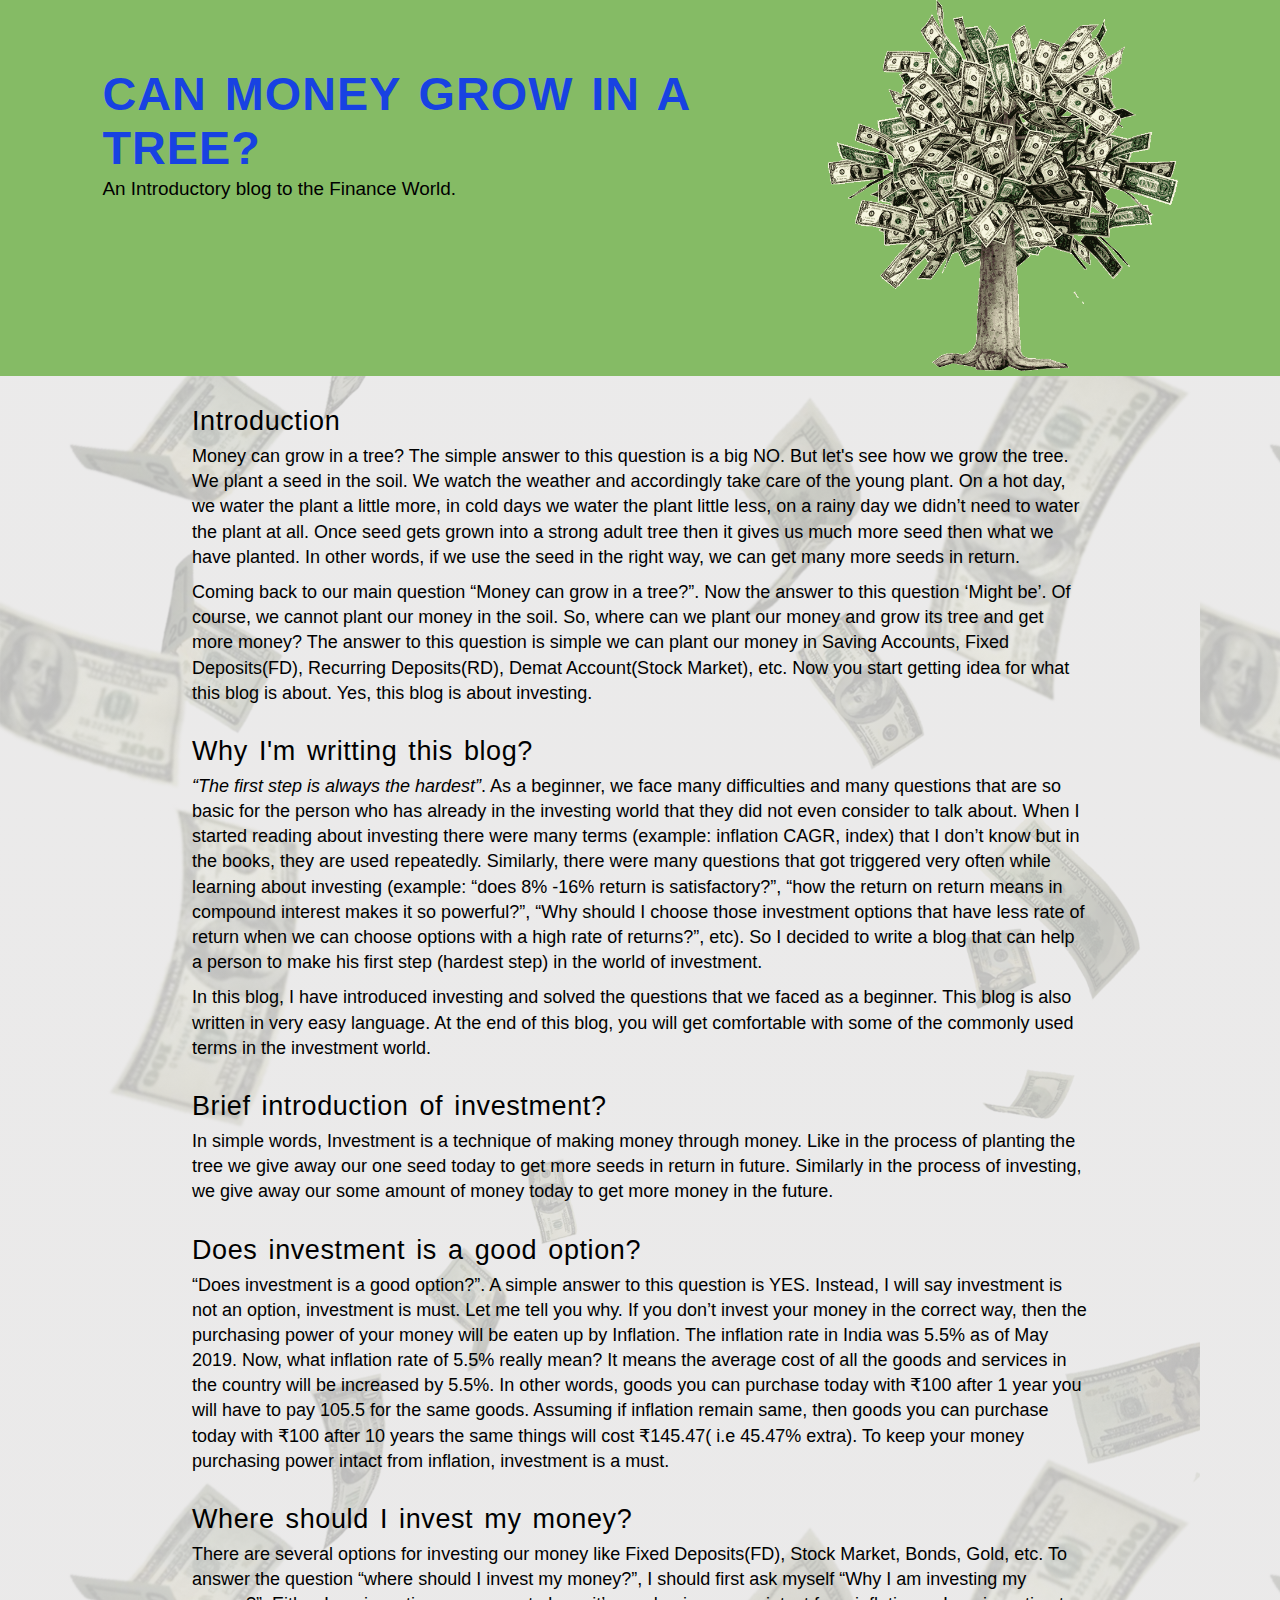
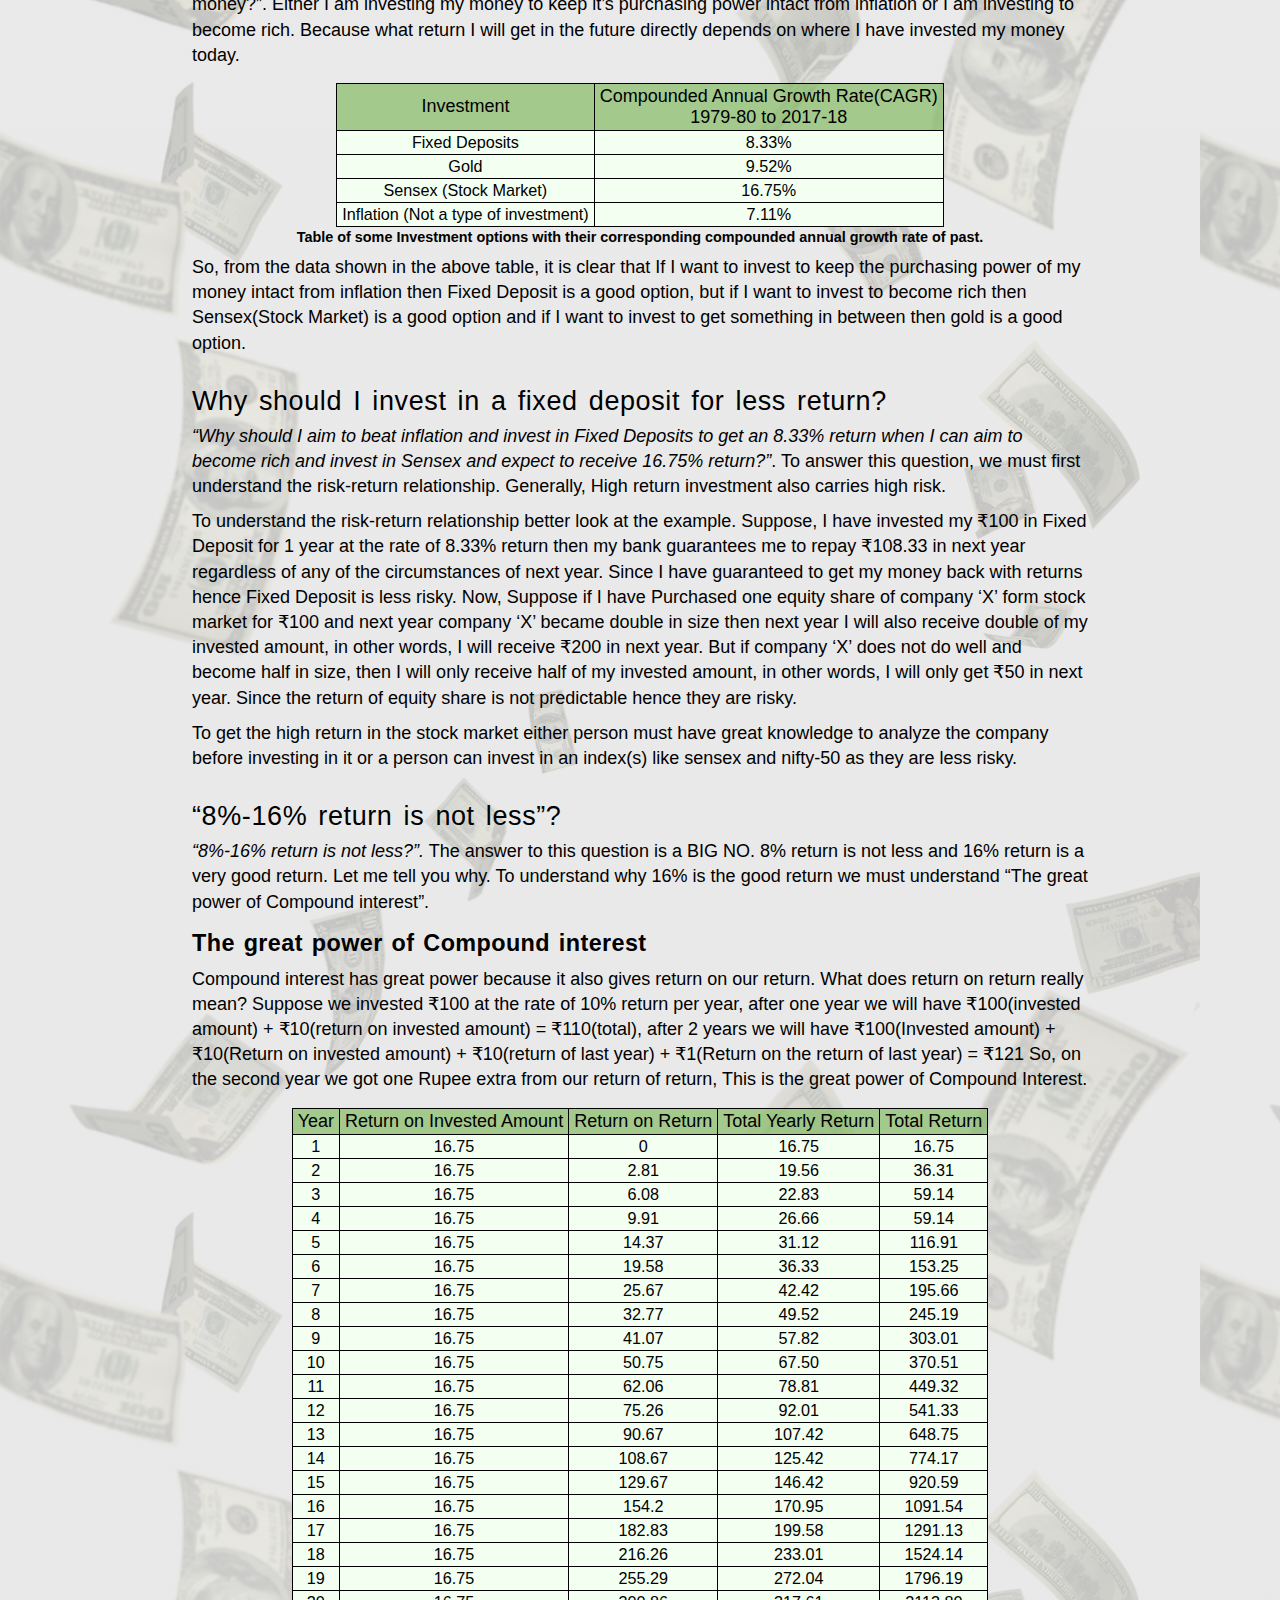
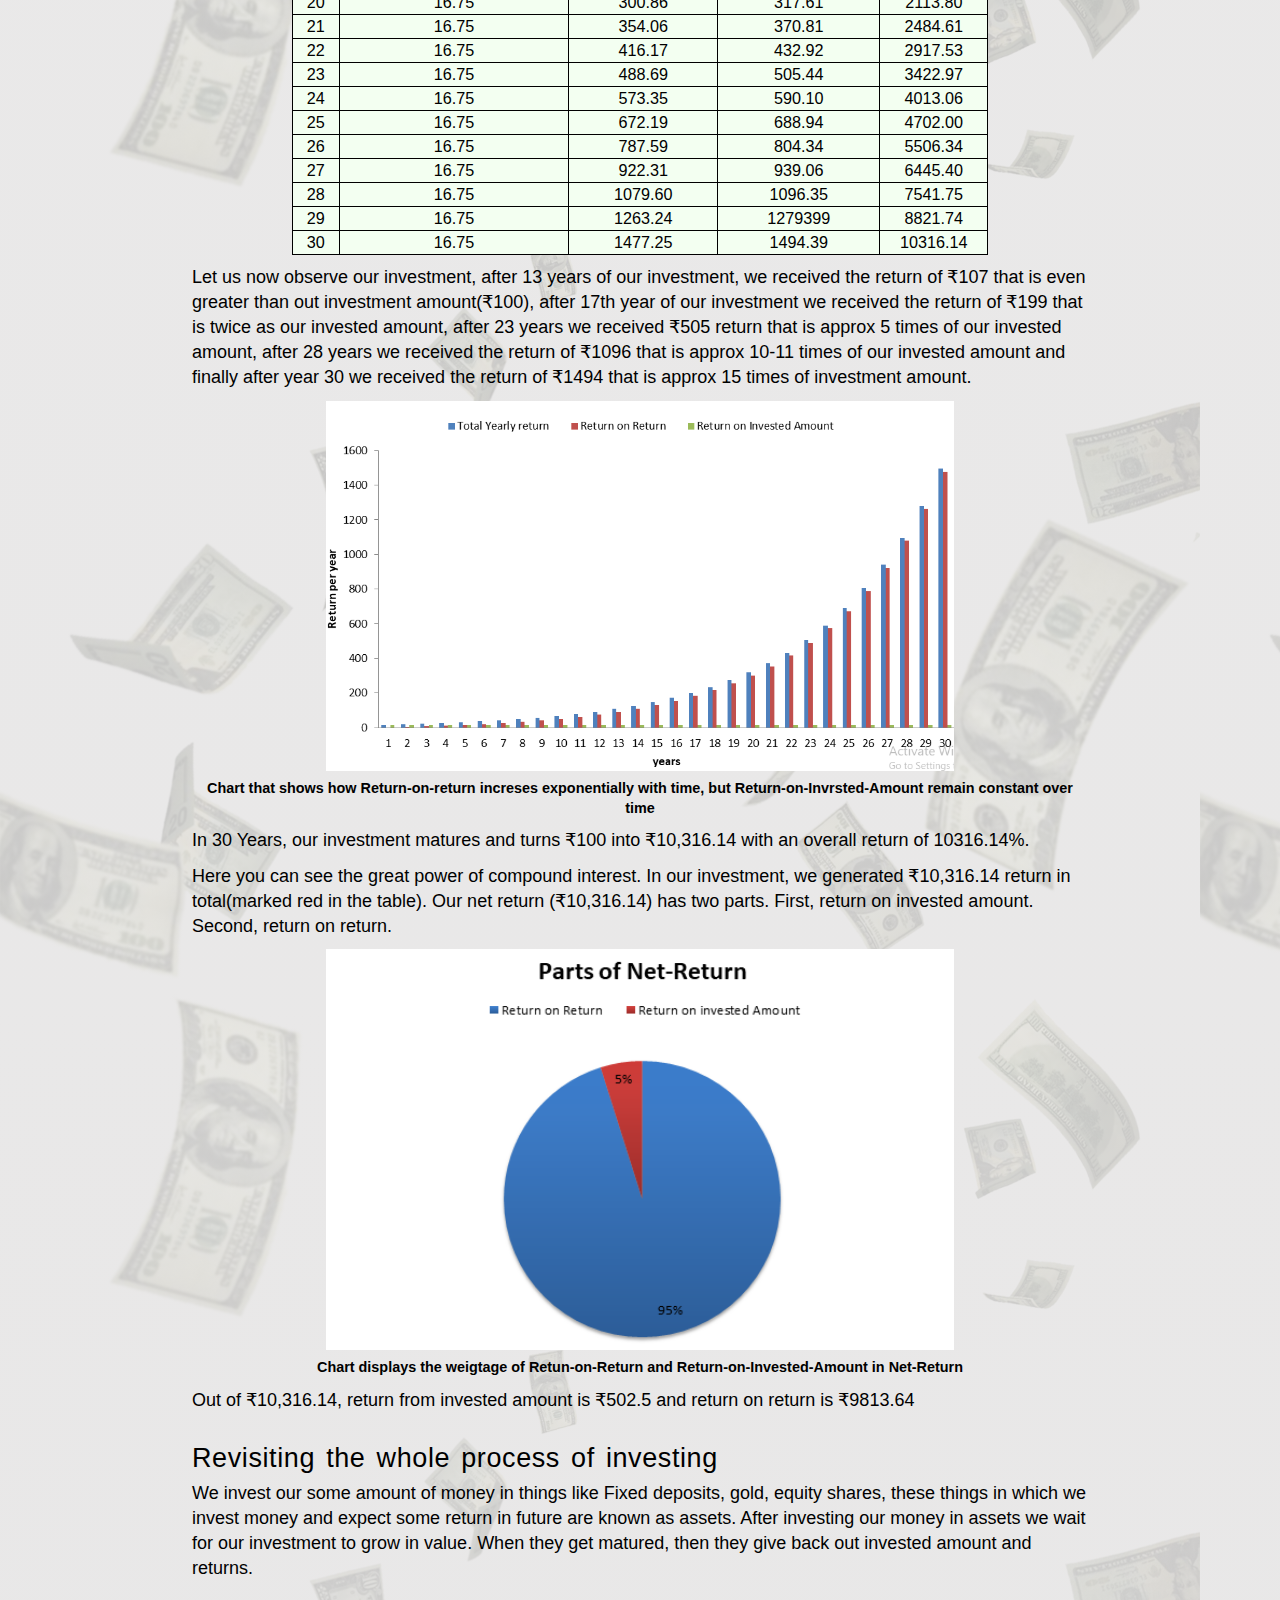
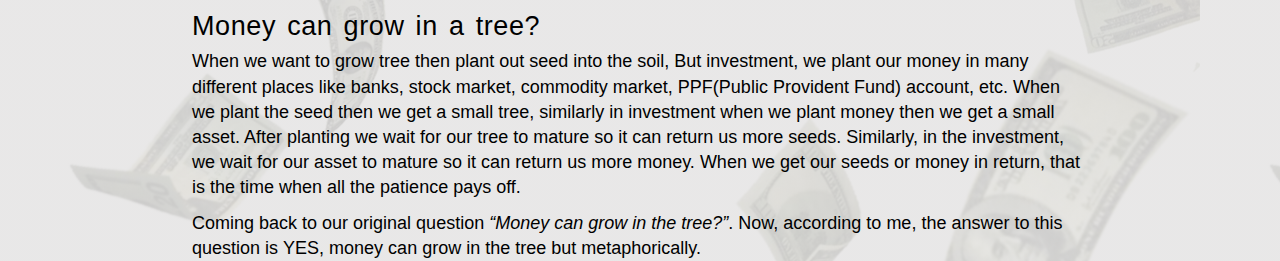
==== money/index.html @ e4209107 "Moving "Money Can Groe in a tree?" blog to "money" directory Adding "Unit-convertor" project in "uni" ====
<!DOCTYPE html>
<html>
    <head>
        <title>Money Can grow in a tree?</title>
        <link rel="stylesheet" type="text/css" href="resouses/css/style.css">
    </head>
    
    <body>
        
        <header class="clearfix">
            <div class="row">
                <div class="main-heading-box">
                    <h1>CAN MONEY GROW IN A TREE?</h1>
                    <p id="sub-heading">An Introductory blog to the Finance World.</p>
                </div>
                <div class="money-tree">
                    <img src="resouses/img/Money%20Tree.png" alt="money tree" />
                </div>
            </div>
        </header>
        
        <section>
            <div class="container-text">
                <h2>Introduction</h2>
                <p>
                    Money can grow in a tree? The simple answer to this question is a big <strong>NO</strong>. But let's see how we grow the tree. We plant a seed in the soil. We watch the weather and accordingly take care of the young plant. On a hot day, we water the plant a little more, in cold days we water the plant little less, on a rainy day we didn’t need to water the plant at all. Once seed gets grown into a strong adult tree then it gives us much more seed then what we have planted. In other words, if we use the seed in the right way, we can get many more seeds in return.
                </p>
                <p>
                    Coming back to our main question “Money can grow in a tree?”. Now the answer to this question <strong>‘Might be’</strong>. Of course, we cannot plant our money in the soil. So, where can we plant our money and grow its tree and get more money? The answer to this question is simple we can plant our money in Saving Accounts, Fixed Deposits(FD), Recurring Deposits(RD), Demat Account(Stock Market), etc. Now you start getting idea for what this blog is about. Yes, this blog is about investing.
                </p>
            </div>
        </section>
        
        <section>
            <div class="container-text">
                <h2>
                    Why I'm writting this blog?
                </h2>
                <p>
                    <em>“The first step is always the hardest”</em>. As a beginner, we face many difficulties and many questions that are so basic for the person who has already in the investing world that they did not even consider to talk about. When I started reading about investing there were many terms (example: inflation CAGR, index) that I don’t know but in the books, they are used repeatedly. Similarly, there were many questions that got triggered very often while learning about investing (example: “does 8% -16% return is satisfactory?”, “how the return on return means in compound interest makes it so powerful?”, “Why should I choose those investment options that have less rate of return when we can choose options with a high rate of returns?”, etc). So I decided to write a blog that can help a person to make his first step (hardest step) in the world of investment.
                </p>
                <p>
                    In this blog, I have introduced investing and solved the questions that we faced as a beginner. This blog is also written in very easy language. At the end of this blog, you will get comfortable with some of the commonly used terms in the investment world.
                </p>
            </div>
        </section>
        
        <section>
            <div class="container-text">
                <h2>Brief introduction of investment?</h2>
                <p>
                    In simple words, Investment is a technique of making money through money. Like in the process of planting the tree we give away our one seed today to get more seeds in return in future. Similarly in the process of investing, we give away our some amount of money today to get more money in the future. 
                </p>
            </div>
        </section>
        
        <section>
            <div class="container-text">
                <h2>Does investment is a good option?</h2>
                <p>
                    “Does investment is a good option?”. A simple answer to this question is YES. Instead, I will say investment is not an option, investment is must. Let me tell you why. If you don’t invest your money in the correct way, then the purchasing power of your money will be eaten up by Inflation. The inflation rate in India was 5.5% as of May 2019. Now, what inflation rate of 5.5% really mean? It means the average cost of all the goods and services in the country will be increased by 5.5%. In other words, goods you can purchase today with  ₹100  after 1 year you will have to pay 105.5 for the same goods. Assuming if inflation remain same, then goods you can purchase today with  ₹100 after 10 years the same things will cost ₹145.47( i.e  45.47% extra). To keep your money purchasing power intact from inflation, investment is a must.
                </p>
            </div>
        </section>
        
        <section>
            <div class="container-text">
                <h2>Where should I invest my money?</h2>
                <p>
                    There are several options for investing our money like Fixed Deposits(FD), Stock Market, Bonds, Gold, etc. To answer the question “where should I invest my money?”, I should first ask myself “Why I am investing my money?”. Either I am investing my money to keep it’s purchasing power intact from inflation or I am investing to become rich. Because what return I will get in the future directly depends on where I have invested my money today.
                </p>
                <table>
                    <thead border="1px">
                        <tr>
                            <th>Investment</th>
                            <th>Compounded Annual Growth Rate(CAGR)<br>1979-80 to 2017-18</th>
                        </tr>
                    </thead>
                    <tbody>
                        <tr>
                            <td>Fixed Deposits</td>
                            <td>8.33%</td>
                        </tr>
                        <tr>
                            <td>Gold</td>
                            <td>9.52%</td>
                        </tr>
                        <tr>
                            <td>Sensex (Stock Market)</td>
                            <td>16.75%</td>
                        </tr>
                        <tr>
                            <td>Inflation (Not a type of investment)</td>
                            <td>7.11%</td>
                        </tr>
                    </tbody>
                </table>
                <div class="description">Table of some Investment options with their corresponding compounded annual growth rate of past.</div>
                <p>
                    So, from the data shown in the above table, it is clear that If I want to invest to keep the purchasing power of my money intact from inflation then Fixed Deposit is a good option, but if I want to invest to become rich then Sensex(Stock Market) is a good option and if I want to invest to get something in between then gold is a good option.
                </p>  
            </div>
        </section>
        
        <section>
            <div class="container-text">
                <h2>Why should I invest in a fixed deposit for less return?</h2>
                <p>
                    <em>“Why should I aim to beat inflation and invest in Fixed Deposits to get an 8.33% return when I can aim to become rich and invest in Sensex and expect to receive 16.75% return?”</em>. To answer this question, we must first understand the risk-return relationship. Generally, High return investment also carries high risk.
                </p>
                <p>
                    To understand the risk-return relationship better look at the example. Suppose, I have invested my ₹100 in Fixed Deposit for 1 year at the rate of 8.33% return then my bank guarantees me to repay ₹108.33 in next year regardless of any of the circumstances of next year. Since I have guaranteed to get my money back with returns hence Fixed Deposit is less risky. Now, Suppose if I have Purchased one equity share of company ‘X’ form stock market for ₹100 and next year company ‘X’ became double in size then next year I will also receive double of my invested amount, in other words, I will receive ₹200 in next year. But if company ‘X’ does not do well and become half in size, then I will only receive half of my invested amount, in other words, I will only get ₹50 in next year. Since the return of equity share is not predictable hence they are risky.
                </p>
                <p>
                    To get the high return in the stock market either person must have great knowledge to analyze the company before investing in it or a person can invest in an index(s) like sensex and nifty-50 as they are less risky.
                </p>
            </div>
        </section>
        
        <section>
            <div class="container-text">
                <h2>“8%-16% return is not less”?</h2>
                <p>
                    <em>“8%-16% return is not less?”.</em> The answer to this question is a BIG NO. 8% return is not less and 16% return is a very good return. Let me tell you why. To understand why 16% is the good return we must understand “The great power of Compound interest”.
                </p>
                <h3>The great power of Compound interest</h3>
                <p>
                    Compound interest has great power because it also gives return on our return. What does return on return really mean? Suppose we invested ₹100 at the rate of 10% return per year, after one year we will have ₹100(invested amount) + ₹10(return on invested amount) = ₹110(total), after 2 years we will have  ₹100(Invested amount) + ₹10(Return on invested amount) + ₹10(return of last year)  +  ₹1(<strong>Return on the return</strong> of last year)  =  ₹121 So, on the second year we got one Rupee extra from our return of return, This is the great power of Compound Interest.
                </p>
                <table>
                    <thead>
                        <tr>
                            <th>Year</th>
                            <th>Return on Invested Amount</th>
                            <th>Return on Return</th>
                            <th>Total Yearly Return</th>
                            <th>Total Return</th>
                        </tr>
                    </thead>
                    <tbody>
                        <tr>
                            <td>1</td>
                            <td>16.75</td>
                            <td>0</td>
                            <td>16.75</td>
                            <td>16.75</td>
                        </tr>
                        <tr>
                            <td>2</td>
                            <td>16.75</td>
                            <td>2.81</td>
                            <td>19.56</td>
                            <td>36.31</td>
                        </tr>
                        <tr>
                            <td>3</td>
                            <td>16.75</td>
                            <td>6.08</td>
                            <td>22.83</td>
                            <td>59.14</td>
                        </tr>
                        <tr>
                            <td>4</td>
                            <td>16.75</td>
                            <td>9.91</td>
                            <td>26.66</td>
                            <td>59.14</td>
                        </tr>
                        <tr>
                            <td>5</td>
                            <td>16.75</td>
                            <td>14.37</td>
                            <td>31.12</td>
                            <td>116.91</td>
                        </tr>
                        <tr>
                            <td>6</td>
                            <td>16.75</td>
                            <td>19.58</td>
                            <td>36.33</td>
                            <td>153.25</td>
                        </tr>
                        <tr>
                            <td>7</td>
                            <td>16.75</td>
                            <td>25.67</td>
                            <td>42.42</td>
                            <td>195.66</td>
                        </tr>
                        <tr>
                            <td>8</td>
                            <td>16.75</td>
                            <td>32.77</td>
                            <td>49.52</td>
                            <td>245.19</td>
                        </tr><tr>
                            <td>9</td>
                            <td>16.75</td>
                            <td>41.07</td>
                            <td>57.82</td>
                            <td>303.01</td>
                        </tr>
                        <tr>
                            <td>10</td>
                            <td>16.75</td>
                            <td>50.75</td>
                            <td>67.50</td>
                            <td>370.51</td>
                        </tr>
                        <tr>
                            <td>11</td>
                            <td>16.75</td>
                            <td>62.06</td>
                            <td>78.81</td>
                            <td>449.32</td>
                        </tr>
                        <tr>
                            <td>12</td>
                            <td>16.75</td>
                            <td>75.26</td>
                            <td>92.01</td>
                            <td>541.33</td>
                        </tr>
                        <tr>
                            <td>13</td>
                            <td>16.75</td>
                            <td>90.67</td>
                            <td>107.42</td>
                            <td>648.75</td>
                        </tr>
                        <tr>
                            <td>14</td>
                            <td>16.75</td>
                            <td>108.67</td>
                            <td>125.42</td>
                            <td>774.17</td>
                        </tr>
                        <tr>
                            <td>15</td>
                            <td>16.75</td>
                            <td>129.67</td>
                            <td>146.42</td>
                            <td>920.59</td>
                        </tr>
                        <tr>
                            <td>16</td>
                            <td>16.75</td>
                            <td>154.2</td>
                            <td>170.95</td>
                            <td>1091.54</td>
                        </tr>
                        <tr>
                            <td>17</td>
                            <td>16.75</td>
                            <td>182.83</td>
                            <td>199.58</td>
                            <td>1291.13</td>
                        </tr>
                        <tr>
                            <td>18</td>
                            <td>16.75</td>
                            <td>216.26</td>
                            <td>233.01</td>
                            <td>1524.14</td>
                        </tr>
                        <tr>
                            <td>19</td>
                            <td>16.75</td>
                            <td>255.29</td>
                            <td>272.04</td>
                            <td>1796.19</td>
                        </tr>
                        <tr>
                            <td>20</td>
                            <td>16.75</td>
                            <td>300.86</td>
                            <td>317.61</td>
                            <td>2113.80</td>
                        </tr>
                        <tr>
                            <td>21</td>
                            <td>16.75</td>
                            <td>354.06</td>
                            <td>370.81</td>
                            <td>2484.61</td>
                        </tr>
                        <tr>
                            <td>22</td>
                            <td>16.75</td>
                            <td>416.17</td>
                            <td>432.92</td>
                            <td>2917.53</td>
                        </tr>
                        <tr>
                            <td>23</td>
                            <td>16.75</td>
                            <td>488.69</td>
                            <td>505.44</td>
                            <td>3422.97</td>
                        </tr>
                        <tr>
                            <td>24</td>
                            <td>16.75</td>
                            <td>573.35</td>
                            <td>590.10</td>
                            <td>4013.06</td>
                        </tr>
                        <tr>
                            <td>25</td>
                            <td>16.75</td>
                            <td>672.19</td>
                            <td>688.94</td>
                            <td>4702.00</td>
                        </tr>
                        <tr>
                            <td>26</td>
                            <td>16.75</td>
                            <td>787.59</td>
                            <td>804.34</td>
                            <td>5506.34</td>
                        </tr>
                        <tr>
                            <td>27</td>
                            <td>16.75</td>
                            <td>922.31</td>
                            <td>939.06</td>
                            <td>6445.40</td>
                        </tr>
                        <tr>
                            <td>28</td>
                            <td>16.75</td>
                            <td>1079.60</td>
                            <td>1096.35</td>
                            <td>7541.75</td>
                        </tr>
                        <tr>
                            <td>29</td>
                            <td>16.75</td>
                            <td>1263.24</td>
                            <td>1279399</td>
                            <td>8821.74</td>
                        </tr>
                        <tr>
                            <td>30</td>
                            <td>16.75</td>
                            <td>1477.25</td>
                            <td>1494.39</td>
                            <td>10316.14</td>
                        </tr>
                    </tbody>
                </table>    <!__Compound Interest Table__>
                <p>
                    Let us now observe our investment, after 13 years of our investment, we received the return of ₹107 that is even greater than out investment amount(₹100), after 17th year of our investment we received the return of ₹199 that is twice as our invested amount,  after 23 years we received ₹505 return that is approx 5 times of our invested amount, after 28 years we received the return of ₹1096 that is approx 10-11 times of our invested amount and finally after year 30 we received the return of ₹1494 that is approx 15 times of investment amount.
                </p>
                <div class="container-img">
                    <img src="resouses/img/interest%20chart%20final.png" />
                </div>
                <p class="description">
                    Chart that shows how Return-on-return increses exponentially with time, but Return-on-Invrsted-Amount remain constant over time
                </p>
                <p>
                    In 30 Years, our investment matures and turns ₹100 into ₹10,316.14 with an overall <strong>return of 10316.14%</strong>.
                </p>
                <p>
                    Here you can see <strong>the great power of compound interest</strong>. In our investment, we generated ₹10,316.14 return in total(marked red in the table). Our net return (₹10,316.14) has two parts. First, return on invested amount. Second, return on return.
                </p>
                <div class="container-img">
                    <img src="resouses/img/part%20of%20net-return%20final.png" />
                </div>
                <p class="description">
                    Chart displays the weigtage of Retun-on-Return and Return-on-Invested-Amount in Net-Return
                </p>
                <p>
                    <strong>Out of ₹10,316.14, return from invested amount is ₹502.5 and return on return is ₹9813.64</strong>
                </p>
            </div>
        </section>
        
        <section>
            <div class="container-text">
                <h2>Revisiting the whole process of investing</h2>
                <p>
                    We invest our some amount of money in things like Fixed deposits, gold, equity shares, these things in which we invest money and expect some return in future are known as assets. After investing our money in assets we wait for our investment to grow in value. When they get matured, then they give back out invested amount and returns.
                </p>
            </div>
        </section>
        
        <section>
            <div class="container-text">
                <h2>Money can grow in a tree?</h2>
                <p>
                    When we want to grow tree then plant out seed into the soil, But investment, we plant our money in many different places like banks, stock market, commodity market, PPF(Public Provident Fund) account, etc. When we plant the seed then we get a small tree, similarly in investment when we plant money then we get a small asset. After planting we wait for our tree to mature so it can return us more seeds. Similarly, in the investment, we wait for our asset to mature so it can return us more money. When we get our seeds or money in return, that is the time when all the patience pays off.
                </p>
                <p>
                    Coming back to our original question <em>“Money can grow in the tree?”</em>. Now, according to me, the answer to this question is <strong>YES</strong>, money can grow in the tree but metaphorically.
                </p>
            </div>
        </section>
    </body>
</html>
---- money/resouses/css/style.css ----
/* Dollor Green: #85bb65*/
*{
    margin: 0;
    padding: 0;
    box-sizing: border-box;
}

html,
body{
    background-color: #fff;
    color: 555;
    font-family: 'Lato', sans-serif;
    font-weight: 300;
    font-size: 18px;
    width: 100%;
    text-rendering: optimizeLegibility;
}

body{
    background-image:linear-gradient(rgba(229, 228, 228, 0.76),rgba(229, 228, 228, 0.87)), url(img/currency-backgroung.png);
}

.row{
    width: 84%;
    margin: 0 auto;
}

.float-right{
    float: right;
}

.float-left{
    float: left;
}

.clearfix{ zoom: 1}
.clearfix:after{
    display: block;
    height:0;
    content: ' ';
    clear: both;
    
}

h1{
    font-weight: 600;
    text-transform: uppercase;
    font-size: 260%;
    word-spacing: 4px;
    letter-spacing: 1px;
    color: rgba(0, 39, 255, 0.81);
    
}

h2{
    font-size: 150%;
    font-weight: 300;
    text-align: left;
    word-spacing: 3px;
    letter-spacing: 0.6px;
}

h3{
    font-size: 130%;
    font-weight: 600;
    word-spacing: 2px;
    letter-spacing: 0.4px;
    margin-top: 15px;
}

table{
    border-collapse: collapse;
    text-align: center;
    margin: 15px auto 0 auto;
}

thead{
    background-color: rgba(133, 187, 101, 0.7);
}

tbody{
    background-color: rgb(243, 255, 241)
}

td, th{
    border: 1px solid black;
    padding: 2px 5px;
}

th{
    font-weight: 500;
}

td{
    
    font-size:90%;;
}

/*---------------------------------------*/
/*---------------HEADER------------------*/
/*---------------------------------------*/
header{
    background-color: #85bb65;
}

#sub-heading{
    font-size: 105%
}

.money-tree{
    text-align: right;
    height: 100%;
    vertical-align: center;
}
.money-tree img{
    width: 350px;
    height: auto;
}

.main-heading-box{
    float: left;
    width:60%;
    padding-top: 6.25%;
    padding-bottom: 1%;
}

.main-heading-box p{
    margin-top: 0.5%;
}

/*------------------------------------------*/
/*----------Section introduction------------*/
/*------------------------------------------*/
section{
    padding-top: 30px;
    /*background-color: #f8f8f8;*/
}

section:nth-of-type(2n+1){
    
}

.container-text{
    width:70%;
    margin: 0 auto;
}

section p{
    margin-top: 10px;
    font-size: 100%;
    line-height: 1.4;
}

section p:first-of-type{
    margin-top: 7px;
}

.description{
    margin: 2px 0 0 0;
    font-size: 80%;
    font-weight: 700;
    text-align: center;
}

.container-img{
    text-align: center;
}

.container-img img{
    width: 70%;
    margin-top: 10px;
    text-align: center;
}
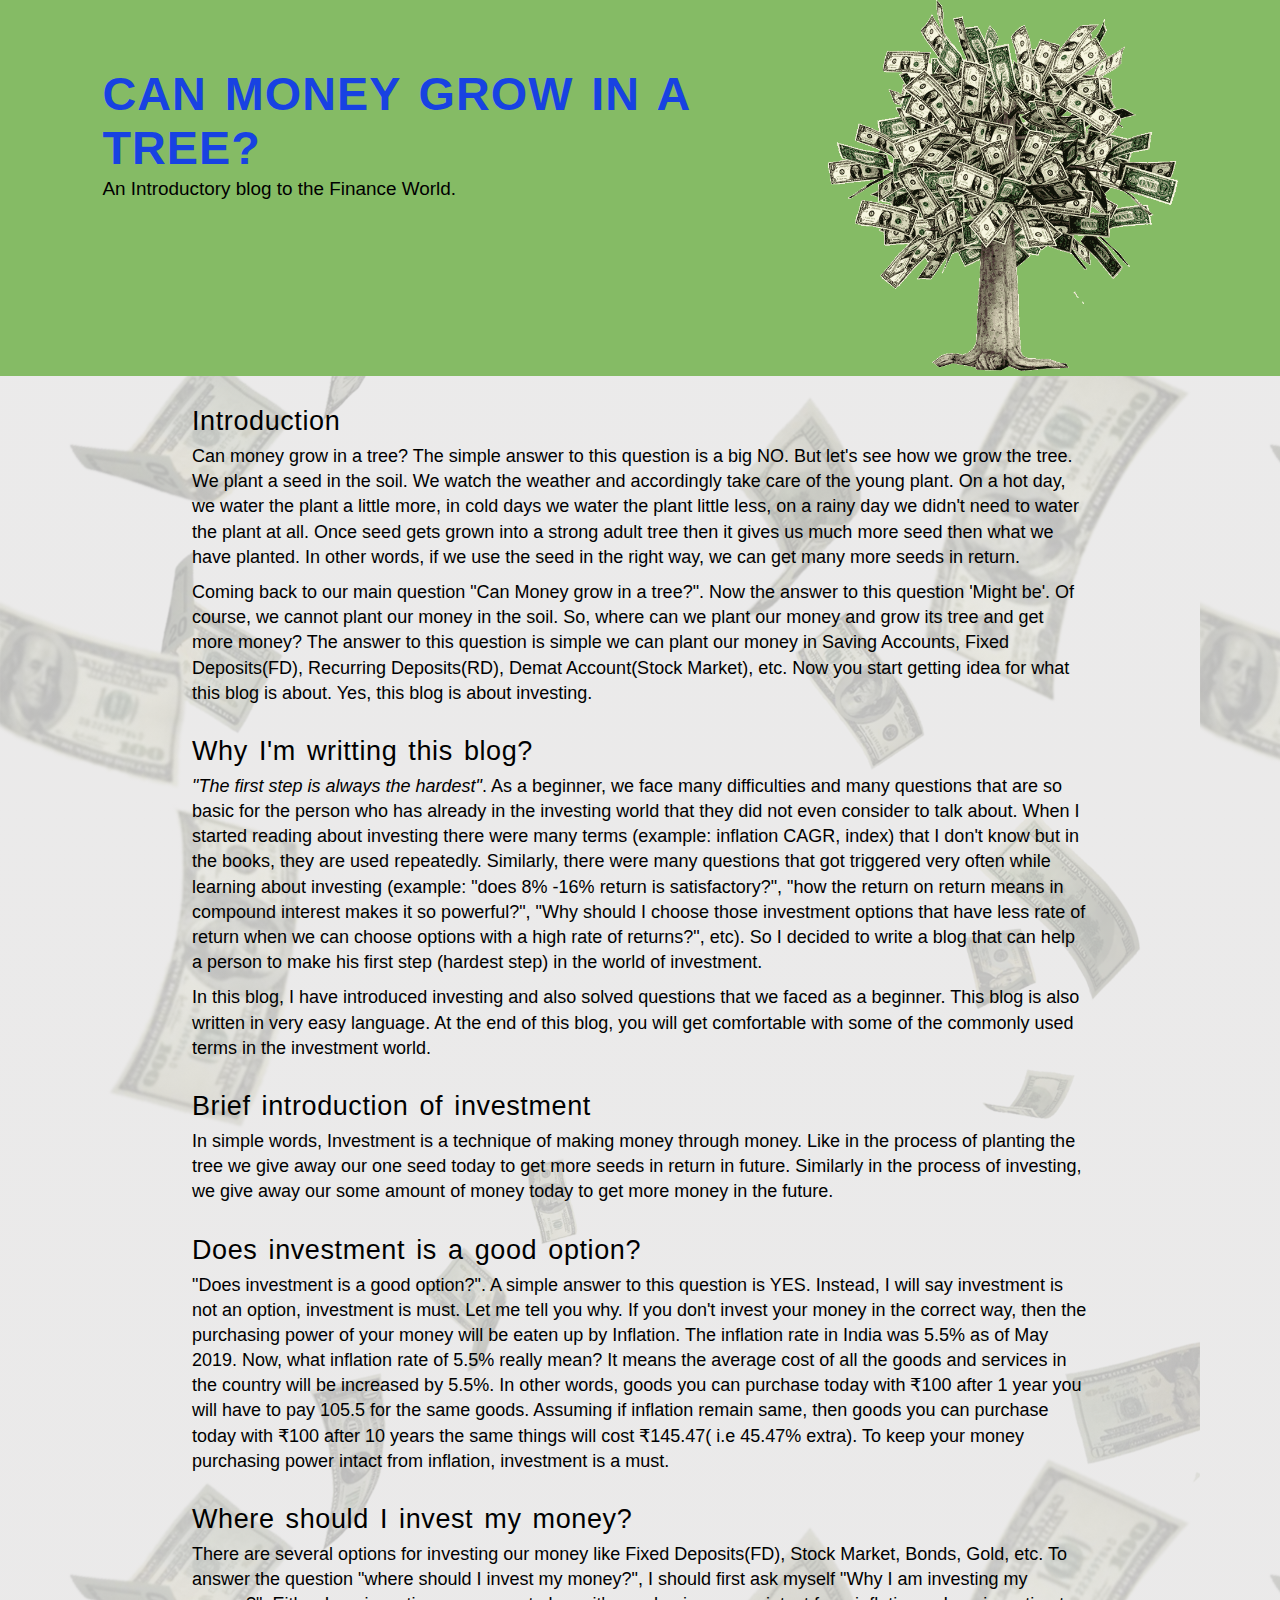
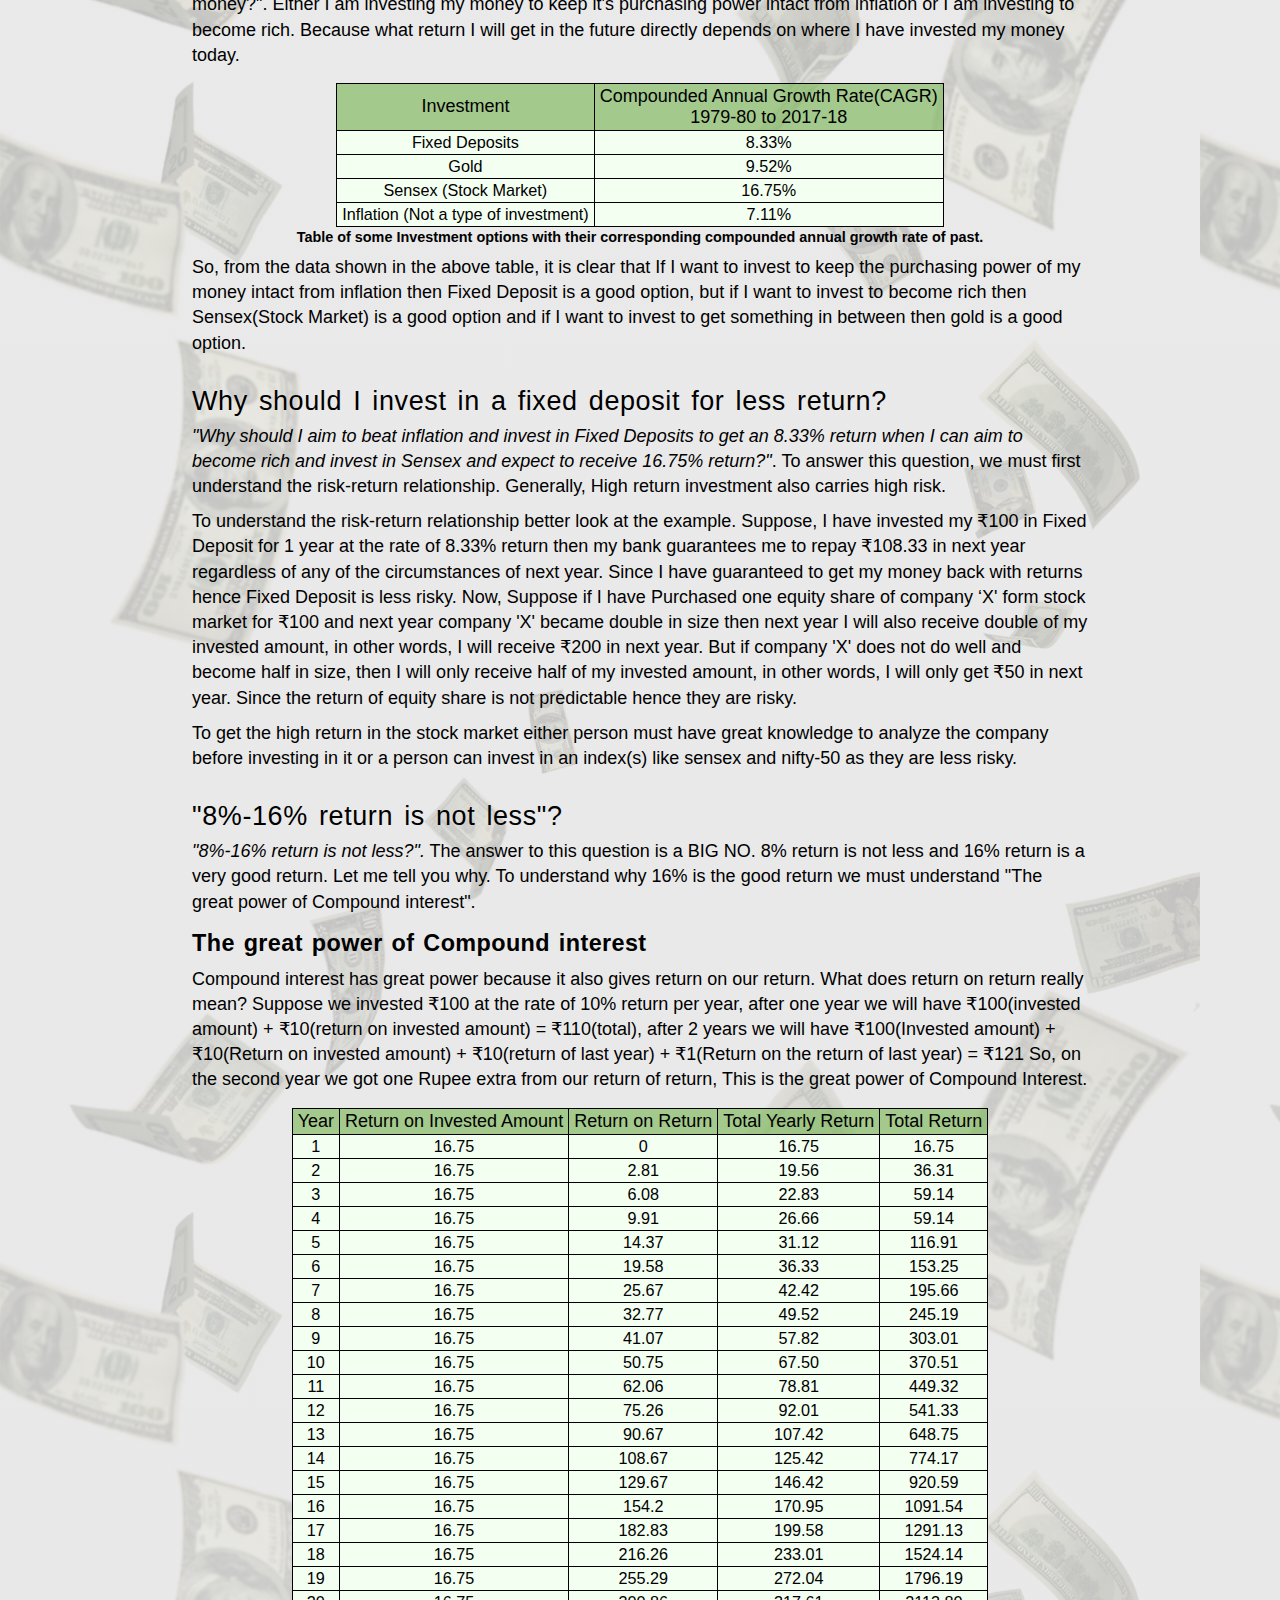
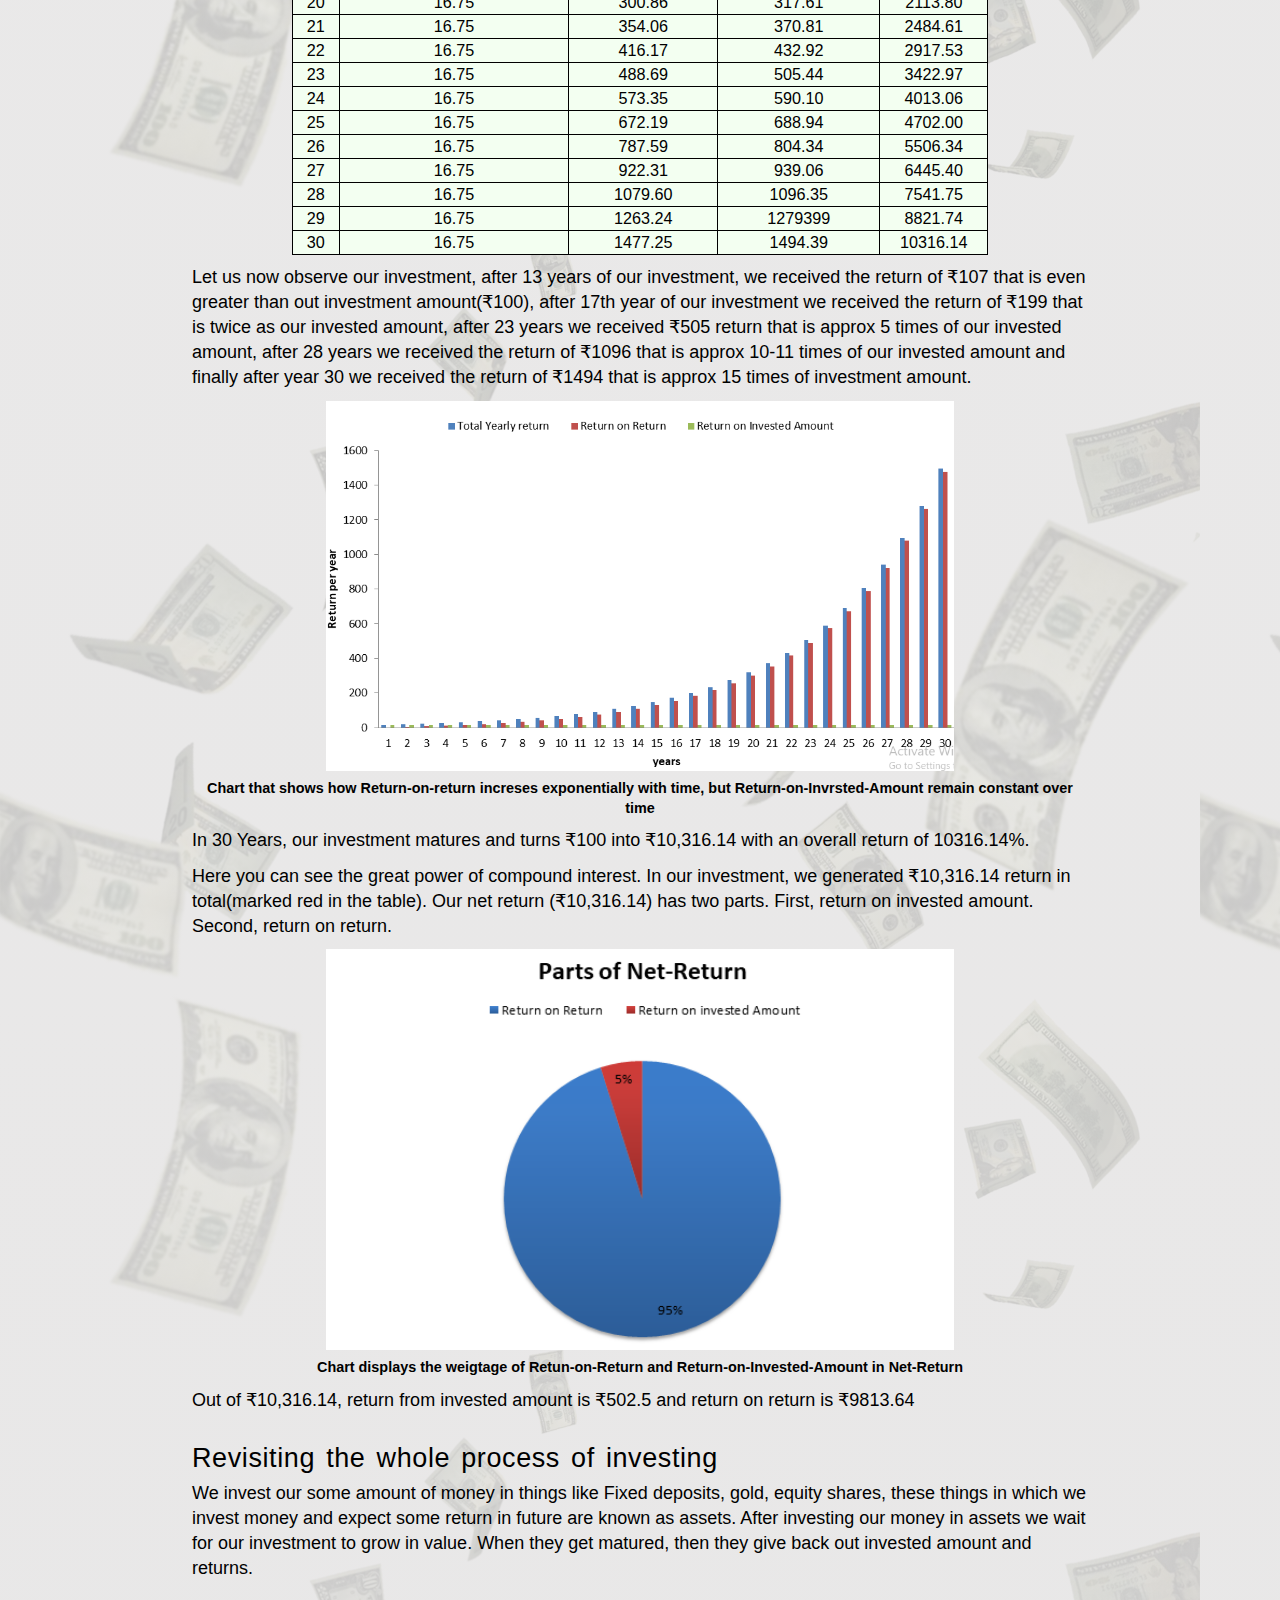
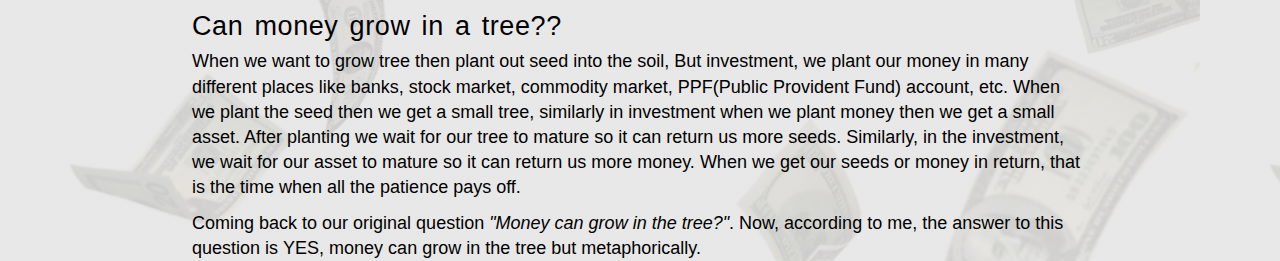
==== commit 7bca703f: "Fixing responsive bug" ====
--- a/money/index.html
+++ b/money/index.html
@@ -1,8 +1,11 @@
 <!DOCTYPE html>
 <html>
     <head>
-        <title>Money Can grow in a tree?</title>
+        <title>Can money grow in a tree??</title>
+        <meta name="viewport" content="width=device-width, initial-scale=1.0">
+
         <link rel="stylesheet" type="text/css" href="resouses/css/style.css">
+        <link rel="stylesheet" type="text/css" href="resouses/css/queries.css">
     </head>
     
     <body>
@@ -23,10 +26,10 @@
             <div class="container-text">
                 <h2>Introduction</h2>
                 <p>
-                    Money can grow in a tree? The simple answer to this question is a big <strong>NO</strong>. But let's see how we grow the tree. We plant a seed in the soil. We watch the weather and accordingly take care of the young plant. On a hot day, we water the plant a little more, in cold days we water the plant little less, on a rainy day we didn’t need to water the plant at all. Once seed gets grown into a strong adult tree then it gives us much more seed then what we have planted. In other words, if we use the seed in the right way, we can get many more seeds in return.
-                </p>
-                <p>
-                    Coming back to our main question “Money can grow in a tree?”. Now the answer to this question <strong>‘Might be’</strong>. Of course, we cannot plant our money in the soil. So, where can we plant our money and grow its tree and get more money? The answer to this question is simple we can plant our money in Saving Accounts, Fixed Deposits(FD), Recurring Deposits(RD), Demat Account(Stock Market), etc. Now you start getting idea for what this blog is about. Yes, this blog is about investing.
+                    Can money grow in a tree? The simple answer to this question is a big <strong>NO</strong>. But let's see how we grow the tree. We plant a seed in the soil. We watch the weather and accordingly take care of the young plant. On a hot day, we water the plant a little more, in cold days we water the plant little less, on a rainy day we didn't need to water the plant at all. Once seed gets grown into a strong adult tree then it gives us much more seed then what we have planted. In other words, if we use the seed in the right way, we can get many more seeds in return.
+                </p>
+                <p>
+                    Coming back to our main question "Can Money grow in a tree?". Now the answer to this question <strong>'Might be'</strong>. Of course, we cannot plant our money in the soil. So, where can we plant our money and grow its tree and get more money? The answer to this question is simple we can plant our money in Saving Accounts, Fixed Deposits(FD), Recurring Deposits(RD), Demat Account(Stock Market), etc. Now you start getting idea for what this blog is about. Yes, this blog is about investing.
                 </p>
             </div>
         </section>
@@ -37,17 +40,17 @@
                     Why I'm writting this blog?
                 </h2>
                 <p>
-                    <em>“The first step is always the hardest”</em>. As a beginner, we face many difficulties and many questions that are so basic for the person who has already in the investing world that they did not even consider to talk about. When I started reading about investing there were many terms (example: inflation CAGR, index) that I don’t know but in the books, they are used repeatedly. Similarly, there were many questions that got triggered very often while learning about investing (example: “does 8% -16% return is satisfactory?”, “how the return on return means in compound interest makes it so powerful?”, “Why should I choose those investment options that have less rate of return when we can choose options with a high rate of returns?”, etc). So I decided to write a blog that can help a person to make his first step (hardest step) in the world of investment.
-                </p>
-                <p>
-                    In this blog, I have introduced investing and solved the questions that we faced as a beginner. This blog is also written in very easy language. At the end of this blog, you will get comfortable with some of the commonly used terms in the investment world.
-                </p>
-            </div>
-        </section>
-        
-        <section>
-            <div class="container-text">
-                <h2>Brief introduction of investment?</h2>
+                    <em>"The first step is always the hardest"</em>. As a beginner, we face many difficulties and many questions that are so basic for the person who has already in the investing world that they did not even consider to talk about. When I started reading about investing there were many terms (example: inflation CAGR, index) that I don't know but in the books, they are used repeatedly. Similarly, there were many questions that got triggered very often while learning about investing (example: "does 8% -16% return is satisfactory?", "how the return on return means in compound interest makes it so powerful?", "Why should I choose those investment options that have less rate of return when we can choose options with a high rate of returns?", etc). So I decided to write a blog that can help a person to make his first step (hardest step) in the world of investment.
+                </p>
+                <p>
+                    In this blog, I have introduced investing and also solved questions that we faced as a beginner. This blog is also written in very easy language. At the end of this blog, you will get comfortable with some of the commonly used terms in the investment world.
+                </p>
+            </div>
+        </section>
+        
+        <section>
+            <div class="container-text">
+                <h2>Brief introduction of investment</h2>
                 <p>
                     In simple words, Investment is a technique of making money through money. Like in the process of planting the tree we give away our one seed today to get more seeds in return in future. Similarly in the process of investing, we give away our some amount of money today to get more money in the future. 
                 </p>
@@ -58,7 +61,7 @@
             <div class="container-text">
                 <h2>Does investment is a good option?</h2>
                 <p>
-                    “Does investment is a good option?”. A simple answer to this question is YES. Instead, I will say investment is not an option, investment is must. Let me tell you why. If you don’t invest your money in the correct way, then the purchasing power of your money will be eaten up by Inflation. The inflation rate in India was 5.5% as of May 2019. Now, what inflation rate of 5.5% really mean? It means the average cost of all the goods and services in the country will be increased by 5.5%. In other words, goods you can purchase today with  ₹100  after 1 year you will have to pay 105.5 for the same goods. Assuming if inflation remain same, then goods you can purchase today with  ₹100 after 10 years the same things will cost ₹145.47( i.e  45.47% extra). To keep your money purchasing power intact from inflation, investment is a must.
+                    "Does investment is a good option?". A simple answer to this question is YES. Instead, I will say investment is not an option, investment is must. Let me tell you why. If you don't invest your money in the correct way, then the purchasing power of your money will be eaten up by Inflation. The inflation rate in India was 5.5% as of May 2019. Now, what inflation rate of 5.5% really mean? It means the average cost of all the goods and services in the country will be increased by 5.5%. In other words, goods you can purchase today with  &#8377;100  after 1 year you will have to pay 105.5 for the same goods. Assuming if inflation remain same, then goods you can purchase today with  &#8377;100 after 10 years the same things will cost &#8377;145.47( i.e  45.47% extra). To keep your money purchasing power intact from inflation, investment is a must.
                 </p>
             </div>
         </section>
@@ -67,7 +70,7 @@
             <div class="container-text">
                 <h2>Where should I invest my money?</h2>
                 <p>
-                    There are several options for investing our money like Fixed Deposits(FD), Stock Market, Bonds, Gold, etc. To answer the question “where should I invest my money?”, I should first ask myself “Why I am investing my money?”. Either I am investing my money to keep it’s purchasing power intact from inflation or I am investing to become rich. Because what return I will get in the future directly depends on where I have invested my money today.
+                    There are several options for investing our money like Fixed Deposits(FD), Stock Market, Bonds, Gold, etc. To answer the question "where should I invest my money?", I should first ask myself "Why I am investing my money?". Either I am investing my money to keep it's purchasing power intact from inflation or I am investing to become rich. Because what return I will get in the future directly depends on where I have invested my money today.
                 </p>
                 <table>
                     <thead border="1px">
@@ -106,10 +109,10 @@
             <div class="container-text">
                 <h2>Why should I invest in a fixed deposit for less return?</h2>
                 <p>
-                    <em>“Why should I aim to beat inflation and invest in Fixed Deposits to get an 8.33% return when I can aim to become rich and invest in Sensex and expect to receive 16.75% return?”</em>. To answer this question, we must first understand the risk-return relationship. Generally, High return investment also carries high risk.
-                </p>
-                <p>
-                    To understand the risk-return relationship better look at the example. Suppose, I have invested my ₹100 in Fixed Deposit for 1 year at the rate of 8.33% return then my bank guarantees me to repay ₹108.33 in next year regardless of any of the circumstances of next year. Since I have guaranteed to get my money back with returns hence Fixed Deposit is less risky. Now, Suppose if I have Purchased one equity share of company ‘X’ form stock market for ₹100 and next year company ‘X’ became double in size then next year I will also receive double of my invested amount, in other words, I will receive ₹200 in next year. But if company ‘X’ does not do well and become half in size, then I will only receive half of my invested amount, in other words, I will only get ₹50 in next year. Since the return of equity share is not predictable hence they are risky.
+                    <em>"Why should I aim to beat inflation and invest in Fixed Deposits to get an 8.33% return when I can aim to become rich and invest in Sensex and expect to receive 16.75% return?"</em>. To answer this question, we must first understand the risk-return relationship. Generally, High return investment also carries high risk.
+                </p>
+                <p>
+                    To understand the risk-return relationship better look at the example. Suppose, I have invested my &#8377;100 in Fixed Deposit for 1 year at the rate of 8.33% return then my bank guarantees me to repay &#8377;108.33 in next year regardless of any of the circumstances of next year. Since I have guaranteed to get my money back with returns hence Fixed Deposit is less risky. Now, Suppose if I have Purchased one equity share of company ‘X' form stock market for &#8377;100 and next year company 'X' became double in size then next year I will also receive double of my invested amount, in other words, I will receive &#8377;200 in next year. But if company 'X' does not do well and become half in size, then I will only receive half of my invested amount, in other words, I will only get &#8377;50 in next year. Since the return of equity share is not predictable hence they are risky.
                 </p>
                 <p>
                     To get the high return in the stock market either person must have great knowledge to analyze the company before investing in it or a person can invest in an index(s) like sensex and nifty-50 as they are less risky.
@@ -119,13 +122,13 @@
         
         <section>
             <div class="container-text">
-                <h2>“8%-16% return is not less”?</h2>
-                <p>
-                    <em>“8%-16% return is not less?”.</em> The answer to this question is a BIG NO. 8% return is not less and 16% return is a very good return. Let me tell you why. To understand why 16% is the good return we must understand “The great power of Compound interest”.
+                <h2>"8%-16% return is not less"?</h2>
+                <p>
+                    <em>"8%-16% return is not less?".</em> The answer to this question is a BIG NO. 8% return is not less and 16% return is a very good return. Let me tell you why. To understand why 16% is the good return we must understand "The great power of Compound interest".
                 </p>
                 <h3>The great power of Compound interest</h3>
                 <p>
-                    Compound interest has great power because it also gives return on our return. What does return on return really mean? Suppose we invested ₹100 at the rate of 10% return per year, after one year we will have ₹100(invested amount) + ₹10(return on invested amount) = ₹110(total), after 2 years we will have  ₹100(Invested amount) + ₹10(Return on invested amount) + ₹10(return of last year)  +  ₹1(<strong>Return on the return</strong> of last year)  =  ₹121 So, on the second year we got one Rupee extra from our return of return, This is the great power of Compound Interest.
+                    Compound interest has great power because it also gives return on our return. What does return on return really mean? Suppose we invested &#8377;100 at the rate of 10% return per year, after one year we will have &#8377;100(invested amount) + &#8377;10(return on invested amount) = &#8377;110(total), after 2 years we will have  &#8377;100(Invested amount) + &#8377;10(Return on invested amount) + &#8377;10(return of last year)  +  &#8377;1(<strong>Return on the return</strong> of last year)  =  &#8377;121 So, on the second year we got one Rupee extra from our return of return, This is the great power of Compound Interest.
                 </p>
                 <table>
                     <thead>
@@ -348,9 +351,9 @@
                             <td>10316.14</td>
                         </tr>
                     </tbody>
-                </table>    <!__Compound Interest Table__>
-                <p>
-                    Let us now observe our investment, after 13 years of our investment, we received the return of ₹107 that is even greater than out investment amount(₹100), after 17th year of our investment we received the return of ₹199 that is twice as our invested amount,  after 23 years we received ₹505 return that is approx 5 times of our invested amount, after 28 years we received the return of ₹1096 that is approx 10-11 times of our invested amount and finally after year 30 we received the return of ₹1494 that is approx 15 times of investment amount.
+                </table> 
+                <p>
+                    Let us now observe our investment, after 13 years of our investment, we received the return of &#8377;107 that is even greater than out investment amount(&#8377;100), after 17th year of our investment we received the return of &#8377;199 that is twice as our invested amount,  after 23 years we received &#8377;505 return that is approx 5 times of our invested amount, after 28 years we received the return of &#8377;1096 that is approx 10-11 times of our invested amount and finally after year 30 we received the return of &#8377;1494 that is approx 15 times of investment amount.
                 </p>
                 <div class="container-img">
                     <img src="resouses/img/interest%20chart%20final.png" />
@@ -359,10 +362,10 @@
                     Chart that shows how Return-on-return increses exponentially with time, but Return-on-Invrsted-Amount remain constant over time
                 </p>
                 <p>
-                    In 30 Years, our investment matures and turns ₹100 into ₹10,316.14 with an overall <strong>return of 10316.14%</strong>.
-                </p>
-                <p>
-                    Here you can see <strong>the great power of compound interest</strong>. In our investment, we generated ₹10,316.14 return in total(marked red in the table). Our net return (₹10,316.14) has two parts. First, return on invested amount. Second, return on return.
+                    In 30 Years, our investment matures and turns &#8377;100 into &#8377;10,316.14 with an overall <strong>return of 10316.14%</strong>.
+                </p>
+                <p>
+                    Here you can see <strong>the great power of compound interest</strong>. In our investment, we generated &#8377;10,316.14 return in total(marked red in the table). Our net return (&#8377;10,316.14) has two parts. First, return on invested amount. Second, return on return.
                 </p>
                 <div class="container-img">
                     <img src="resouses/img/part%20of%20net-return%20final.png" />
@@ -371,7 +374,7 @@
                     Chart displays the weigtage of Retun-on-Return and Return-on-Invested-Amount in Net-Return
                 </p>
                 <p>
-                    <strong>Out of ₹10,316.14, return from invested amount is ₹502.5 and return on return is ₹9813.64</strong>
+                    <strong>Out of &#8377;10,316.14, return from invested amount is &#8377;502.5 and return on return is &#8377;9813.64</strong>
                 </p>
             </div>
         </section>
@@ -387,12 +390,12 @@
         
         <section>
             <div class="container-text">
-                <h2>Money can grow in a tree?</h2>
+                <h2>Can money grow in a tree??</h2>
                 <p>
                     When we want to grow tree then plant out seed into the soil, But investment, we plant our money in many different places like banks, stock market, commodity market, PPF(Public Provident Fund) account, etc. When we plant the seed then we get a small tree, similarly in investment when we plant money then we get a small asset. After planting we wait for our tree to mature so it can return us more seeds. Similarly, in the investment, we wait for our asset to mature so it can return us more money. When we get our seeds or money in return, that is the time when all the patience pays off.
                 </p>
                 <p>
-                    Coming back to our original question <em>“Money can grow in the tree?”</em>. Now, according to me, the answer to this question is <strong>YES</strong>, money can grow in the tree but metaphorically.
+                    Coming back to our original question <em>"Money can grow in the tree?"</em>. Now, according to me, the answer to this question is <strong>YES</strong>, money can grow in the tree but metaphorically.
                 </p>
             </div>
         </section>
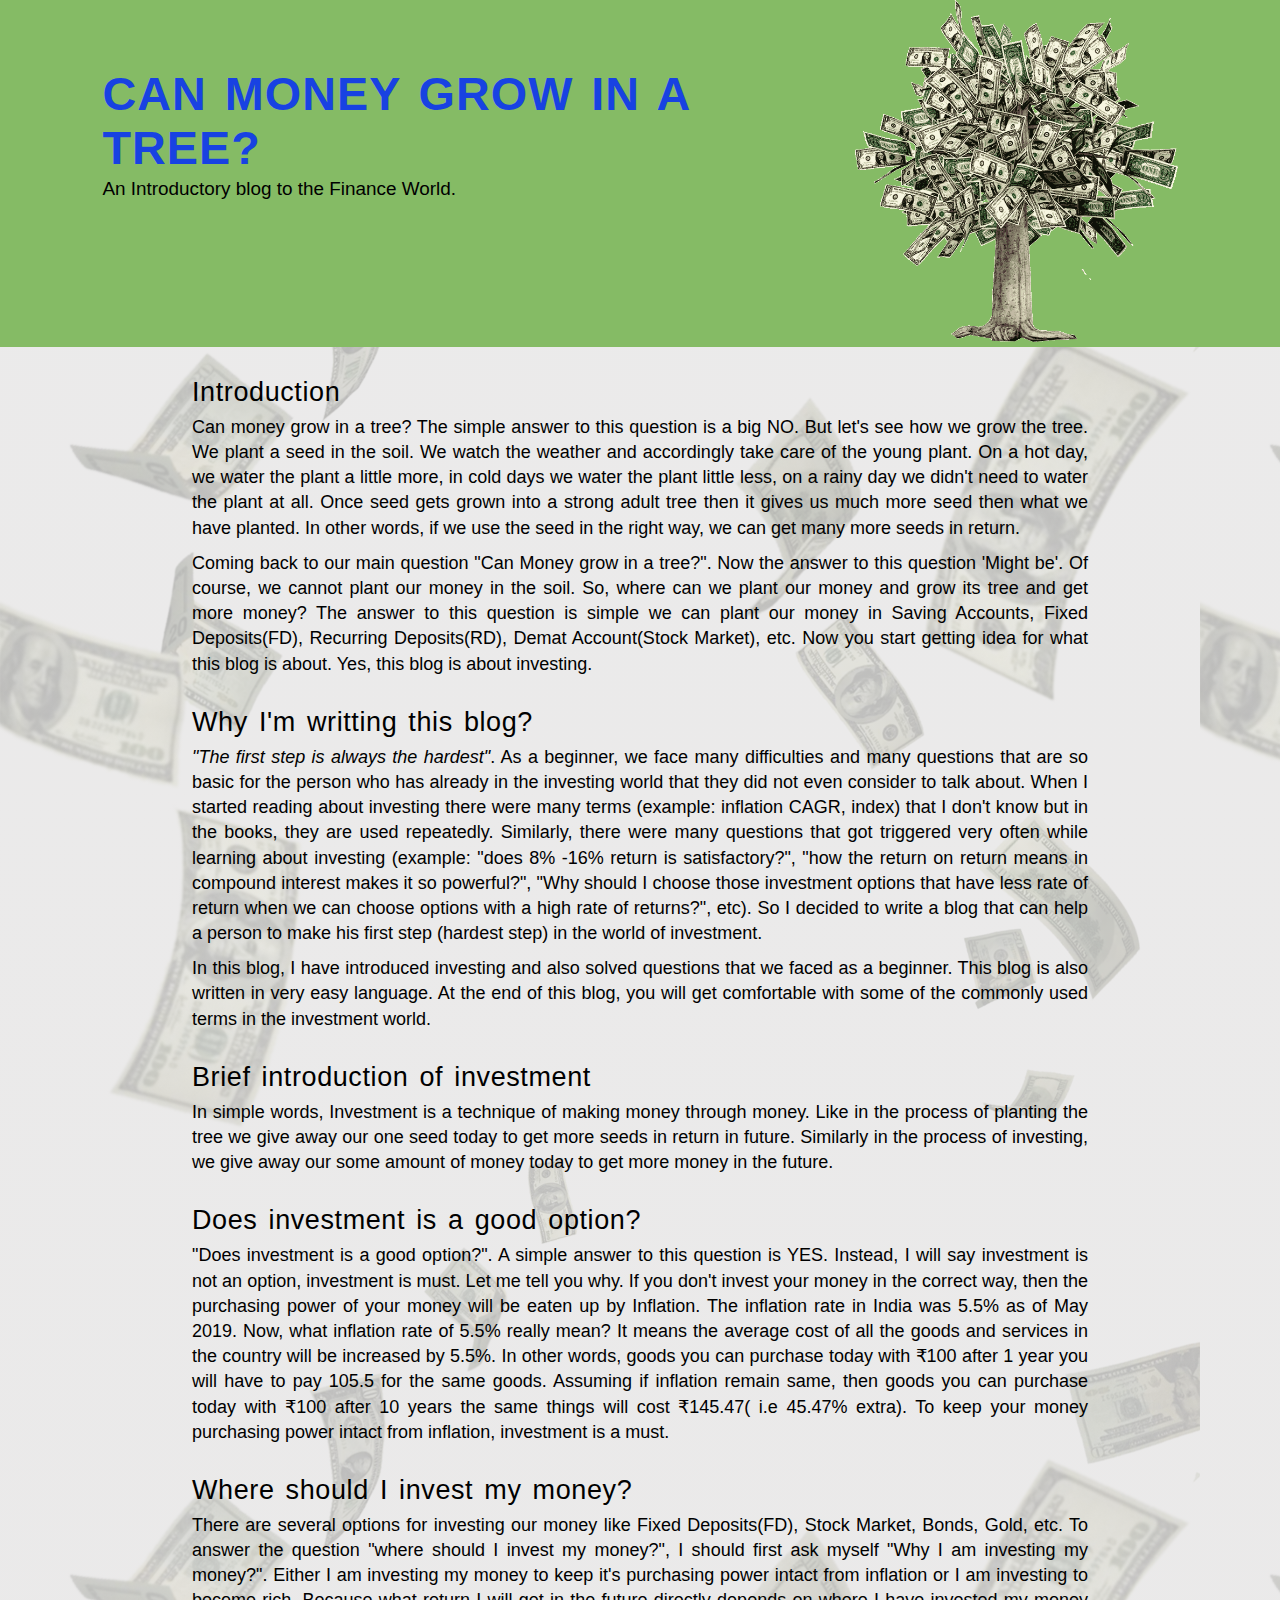
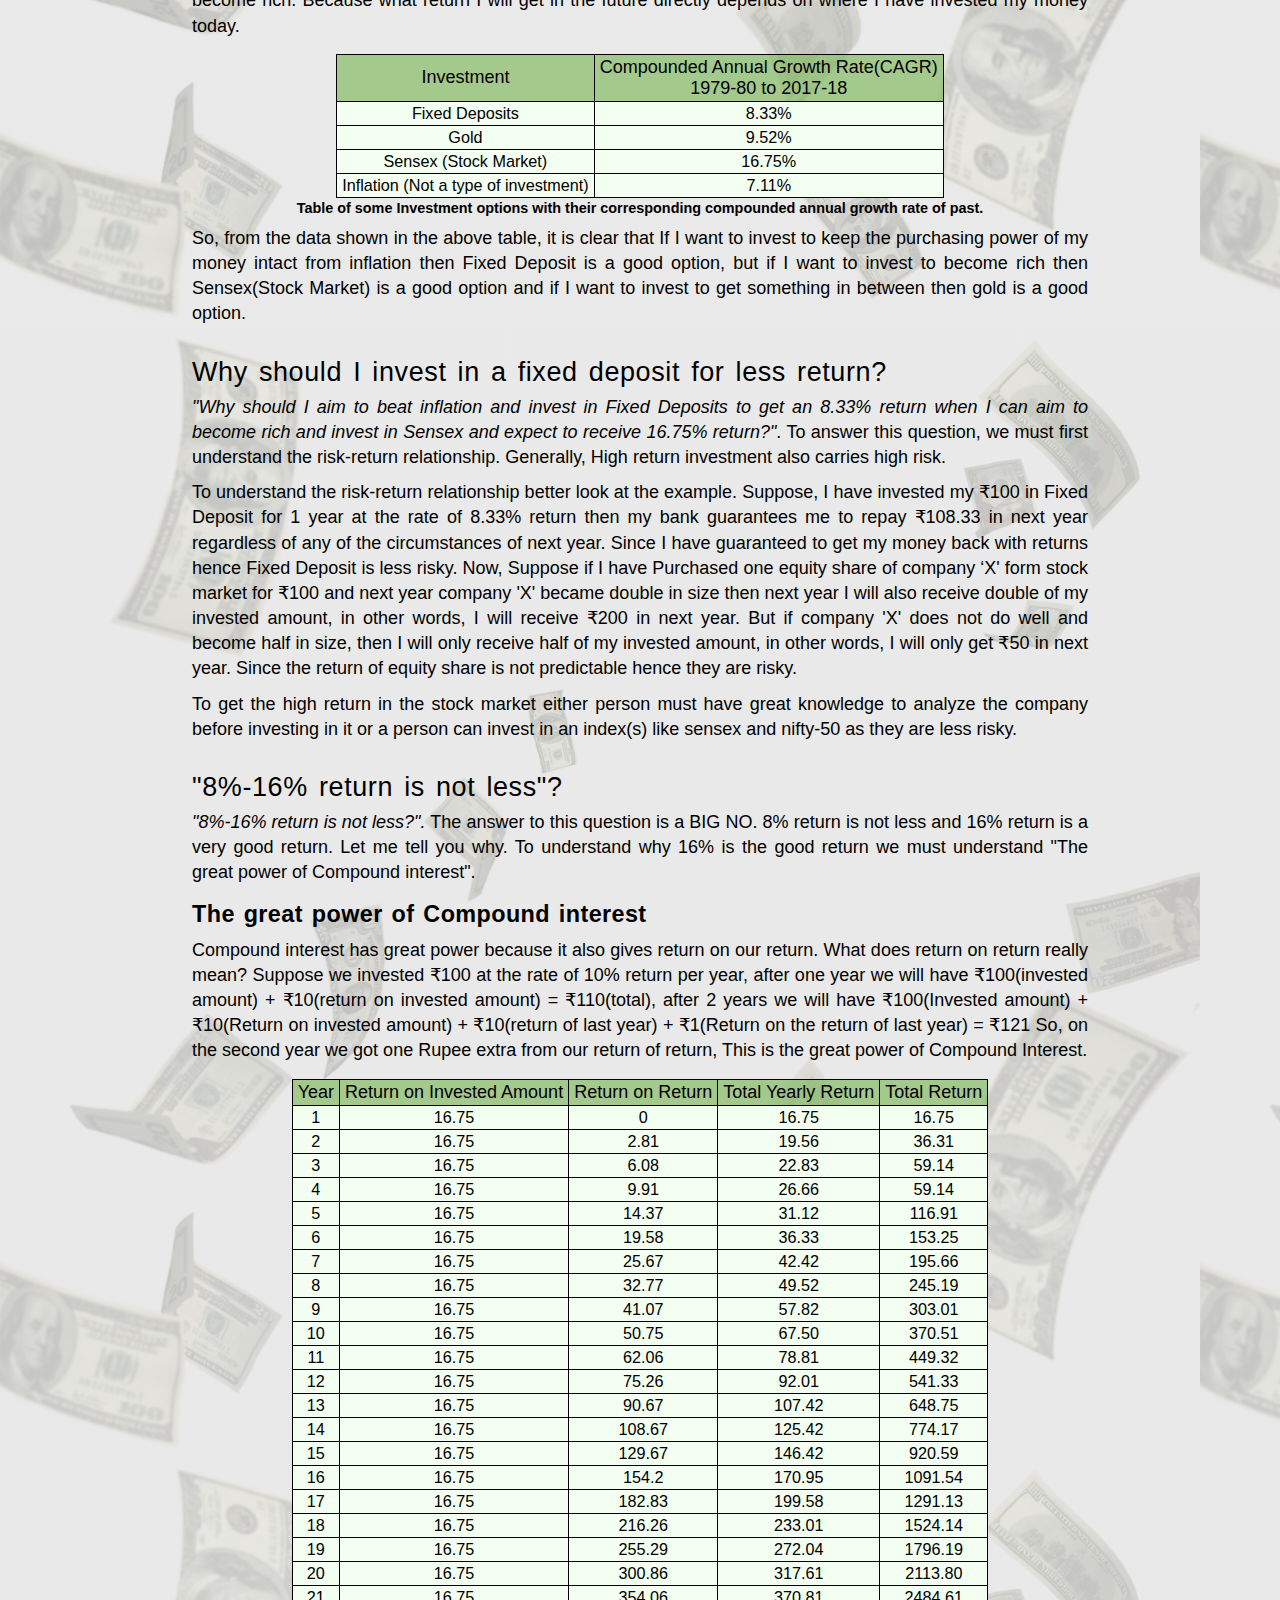
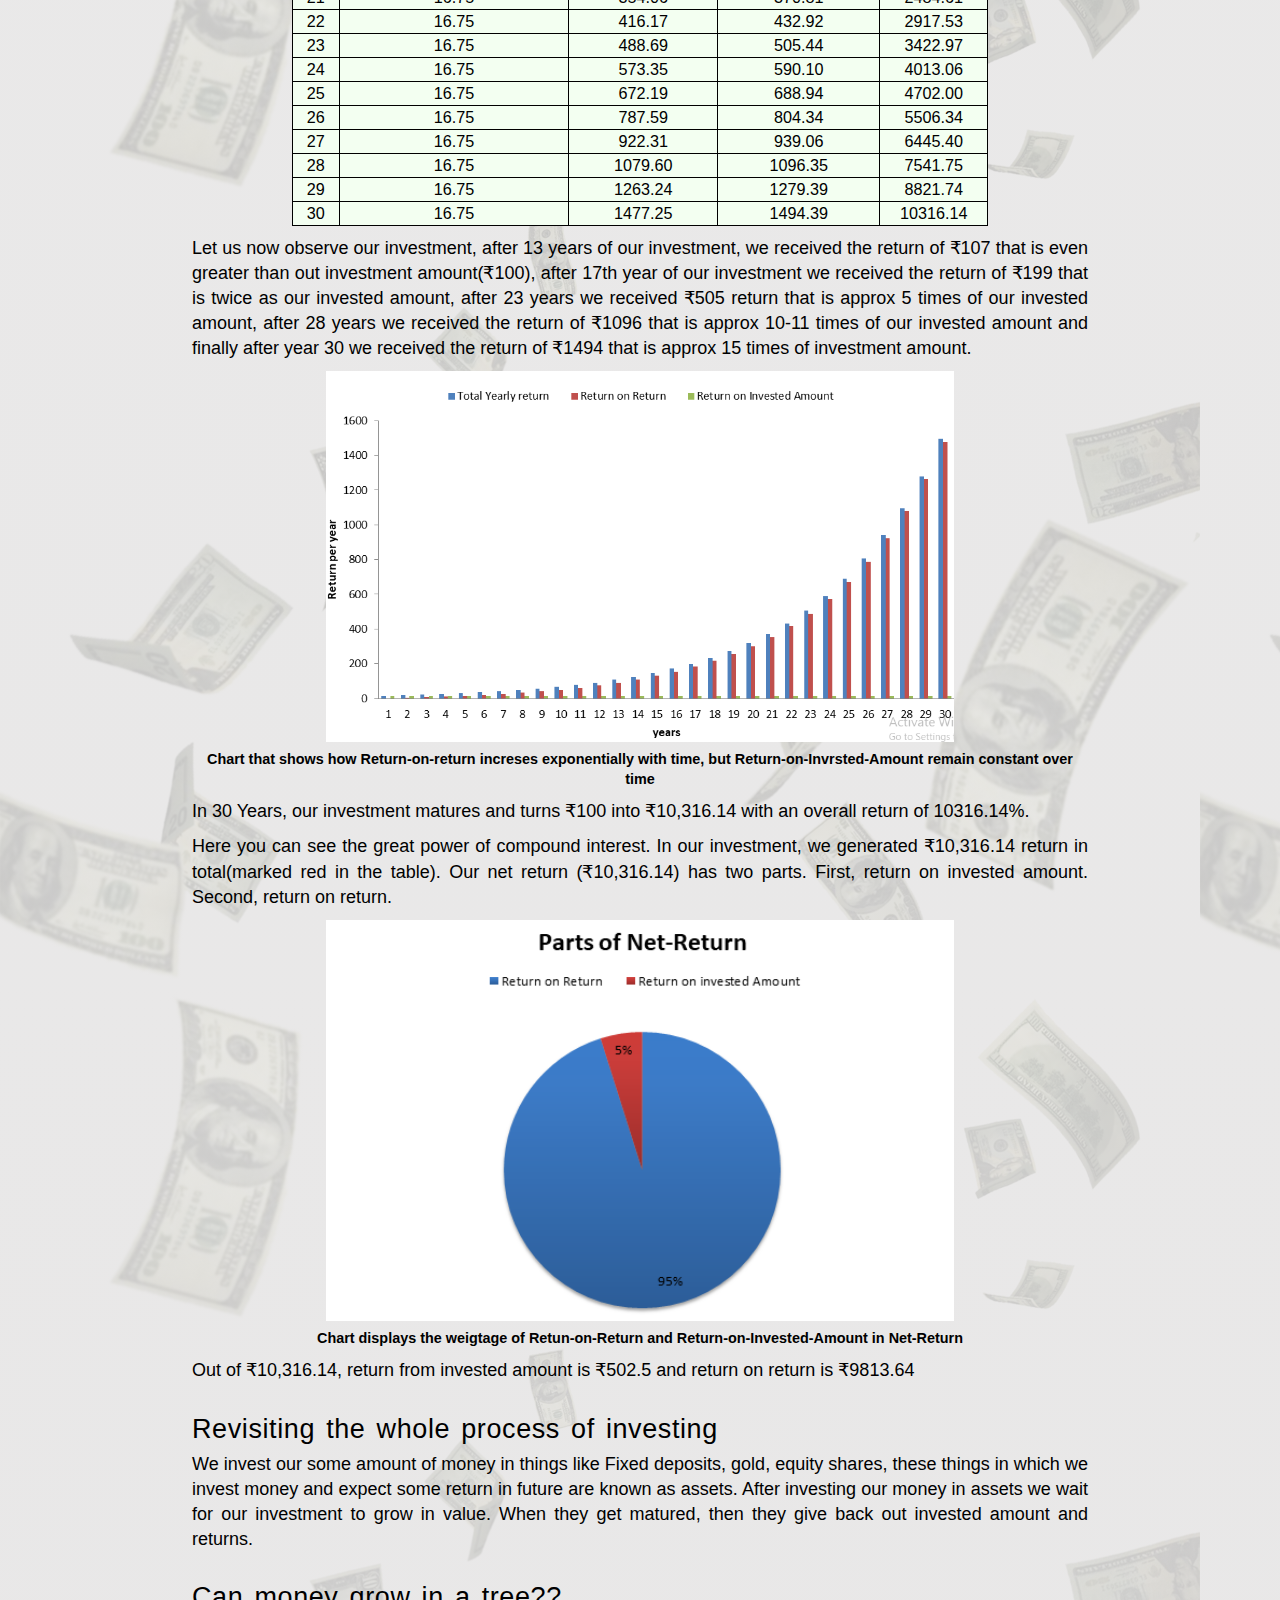
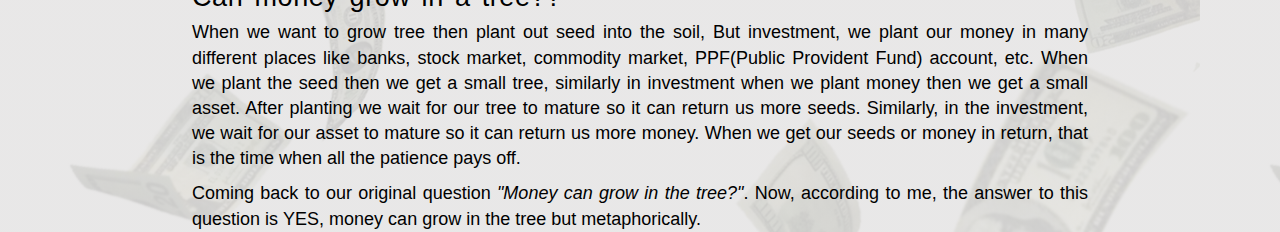
==== commit bc4fefb2: "Making table Responsive" ====
--- a/money/index.html
+++ b/money/index.html
@@ -72,32 +72,34 @@
                 <p>
                     There are several options for investing our money like Fixed Deposits(FD), Stock Market, Bonds, Gold, etc. To answer the question "where should I invest my money?", I should first ask myself "Why I am investing my money?". Either I am investing my money to keep it's purchasing power intact from inflation or I am investing to become rich. Because what return I will get in the future directly depends on where I have invested my money today.
                 </p>
-                <table>
-                    <thead border="1px">
-                        <tr>
-                            <th>Investment</th>
-                            <th>Compounded Annual Growth Rate(CAGR)<br>1979-80 to 2017-18</th>
-                        </tr>
-                    </thead>
-                    <tbody>
-                        <tr>
-                            <td>Fixed Deposits</td>
-                            <td>8.33%</td>
-                        </tr>
-                        <tr>
-                            <td>Gold</td>
-                            <td>9.52%</td>
-                        </tr>
-                        <tr>
-                            <td>Sensex (Stock Market)</td>
-                            <td>16.75%</td>
-                        </tr>
-                        <tr>
-                            <td>Inflation (Not a type of investment)</td>
-                            <td>7.11%</td>
-                        </tr>
-                    </tbody>
-                </table>
+                <div class="table">
+                    <table>
+                        <thead border="1px">
+                            <tr>
+                                <th>Investment</th>
+                                <th>Compounded Annual Growth Rate(CAGR)<br>1979-80 to 2017-18</th>
+                            </tr>
+                        </thead>
+                        <tbody>
+                            <tr>
+                                <td>Fixed Deposits</td>
+                                <td>8.33%</td>
+                            </tr>
+                            <tr>
+                                <td>Gold</td>
+                                <td>9.52%</td>
+                            </tr>
+                            <tr>
+                                <td>Sensex (Stock Market)</td>
+                                <td>16.75%</td>
+                            </tr>
+                            <tr>
+                                <td>Inflation (Not a type of investment)</td>
+                                <td>7.11%</td>
+                            </tr>
+                        </tbody>
+                    </table>
+                </div>
                 <div class="description">Table of some Investment options with their corresponding compounded annual growth rate of past.</div>
                 <p>
                     So, from the data shown in the above table, it is clear that If I want to invest to keep the purchasing power of my money intact from inflation then Fixed Deposit is a good option, but if I want to invest to become rich then Sensex(Stock Market) is a good option and if I want to invest to get something in between then gold is a good option.
@@ -130,228 +132,231 @@
                 <p>
                     Compound interest has great power because it also gives return on our return. What does return on return really mean? Suppose we invested &#8377;100 at the rate of 10% return per year, after one year we will have &#8377;100(invested amount) + &#8377;10(return on invested amount) = &#8377;110(total), after 2 years we will have  &#8377;100(Invested amount) + &#8377;10(Return on invested amount) + &#8377;10(return of last year)  +  &#8377;1(<strong>Return on the return</strong> of last year)  =  &#8377;121 So, on the second year we got one Rupee extra from our return of return, This is the great power of Compound Interest.
                 </p>
-                <table>
-                    <thead>
-                        <tr>
-                            <th>Year</th>
-                            <th>Return on Invested Amount</th>
-                            <th>Return on Return</th>
-                            <th>Total Yearly Return</th>
-                            <th>Total Return</th>
-                        </tr>
-                    </thead>
-                    <tbody>
-                        <tr>
-                            <td>1</td>
-                            <td>16.75</td>
-                            <td>0</td>
-                            <td>16.75</td>
-                            <td>16.75</td>
-                        </tr>
-                        <tr>
-                            <td>2</td>
-                            <td>16.75</td>
-                            <td>2.81</td>
-                            <td>19.56</td>
-                            <td>36.31</td>
-                        </tr>
-                        <tr>
-                            <td>3</td>
-                            <td>16.75</td>
-                            <td>6.08</td>
-                            <td>22.83</td>
-                            <td>59.14</td>
-                        </tr>
-                        <tr>
-                            <td>4</td>
-                            <td>16.75</td>
-                            <td>9.91</td>
-                            <td>26.66</td>
-                            <td>59.14</td>
-                        </tr>
-                        <tr>
-                            <td>5</td>
-                            <td>16.75</td>
-                            <td>14.37</td>
-                            <td>31.12</td>
-                            <td>116.91</td>
-                        </tr>
-                        <tr>
-                            <td>6</td>
-                            <td>16.75</td>
-                            <td>19.58</td>
-                            <td>36.33</td>
-                            <td>153.25</td>
-                        </tr>
-                        <tr>
-                            <td>7</td>
-                            <td>16.75</td>
-                            <td>25.67</td>
-                            <td>42.42</td>
-                            <td>195.66</td>
-                        </tr>
-                        <tr>
-                            <td>8</td>
-                            <td>16.75</td>
-                            <td>32.77</td>
-                            <td>49.52</td>
-                            <td>245.19</td>
-                        </tr><tr>
-                            <td>9</td>
-                            <td>16.75</td>
-                            <td>41.07</td>
-                            <td>57.82</td>
-                            <td>303.01</td>
-                        </tr>
-                        <tr>
-                            <td>10</td>
-                            <td>16.75</td>
-                            <td>50.75</td>
-                            <td>67.50</td>
-                            <td>370.51</td>
-                        </tr>
-                        <tr>
-                            <td>11</td>
-                            <td>16.75</td>
-                            <td>62.06</td>
-                            <td>78.81</td>
-                            <td>449.32</td>
-                        </tr>
-                        <tr>
-                            <td>12</td>
-                            <td>16.75</td>
-                            <td>75.26</td>
-                            <td>92.01</td>
-                            <td>541.33</td>
-                        </tr>
-                        <tr>
-                            <td>13</td>
-                            <td>16.75</td>
-                            <td>90.67</td>
-                            <td>107.42</td>
-                            <td>648.75</td>
-                        </tr>
-                        <tr>
-                            <td>14</td>
-                            <td>16.75</td>
-                            <td>108.67</td>
-                            <td>125.42</td>
-                            <td>774.17</td>
-                        </tr>
-                        <tr>
-                            <td>15</td>
-                            <td>16.75</td>
-                            <td>129.67</td>
-                            <td>146.42</td>
-                            <td>920.59</td>
-                        </tr>
-                        <tr>
-                            <td>16</td>
-                            <td>16.75</td>
-                            <td>154.2</td>
-                            <td>170.95</td>
-                            <td>1091.54</td>
-                        </tr>
-                        <tr>
-                            <td>17</td>
-                            <td>16.75</td>
-                            <td>182.83</td>
-                            <td>199.58</td>
-                            <td>1291.13</td>
-                        </tr>
-                        <tr>
-                            <td>18</td>
-                            <td>16.75</td>
-                            <td>216.26</td>
-                            <td>233.01</td>
-                            <td>1524.14</td>
-                        </tr>
-                        <tr>
-                            <td>19</td>
-                            <td>16.75</td>
-                            <td>255.29</td>
-                            <td>272.04</td>
-                            <td>1796.19</td>
-                        </tr>
-                        <tr>
-                            <td>20</td>
-                            <td>16.75</td>
-                            <td>300.86</td>
-                            <td>317.61</td>
-                            <td>2113.80</td>
-                        </tr>
-                        <tr>
-                            <td>21</td>
-                            <td>16.75</td>
-                            <td>354.06</td>
-                            <td>370.81</td>
-                            <td>2484.61</td>
-                        </tr>
-                        <tr>
-                            <td>22</td>
-                            <td>16.75</td>
-                            <td>416.17</td>
-                            <td>432.92</td>
-                            <td>2917.53</td>
-                        </tr>
-                        <tr>
-                            <td>23</td>
-                            <td>16.75</td>
-                            <td>488.69</td>
-                            <td>505.44</td>
-                            <td>3422.97</td>
-                        </tr>
-                        <tr>
-                            <td>24</td>
-                            <td>16.75</td>
-                            <td>573.35</td>
-                            <td>590.10</td>
-                            <td>4013.06</td>
-                        </tr>
-                        <tr>
-                            <td>25</td>
-                            <td>16.75</td>
-                            <td>672.19</td>
-                            <td>688.94</td>
-                            <td>4702.00</td>
-                        </tr>
-                        <tr>
-                            <td>26</td>
-                            <td>16.75</td>
-                            <td>787.59</td>
-                            <td>804.34</td>
-                            <td>5506.34</td>
-                        </tr>
-                        <tr>
-                            <td>27</td>
-                            <td>16.75</td>
-                            <td>922.31</td>
-                            <td>939.06</td>
-                            <td>6445.40</td>
-                        </tr>
-                        <tr>
-                            <td>28</td>
-                            <td>16.75</td>
-                            <td>1079.60</td>
-                            <td>1096.35</td>
-                            <td>7541.75</td>
-                        </tr>
-                        <tr>
-                            <td>29</td>
-                            <td>16.75</td>
-                            <td>1263.24</td>
-                            <td>1279399</td>
-                            <td>8821.74</td>
-                        </tr>
-                        <tr>
-                            <td>30</td>
-                            <td>16.75</td>
-                            <td>1477.25</td>
-                            <td>1494.39</td>
-                            <td>10316.14</td>
-                        </tr>
-                    </tbody>
-                </table> 
+                <div class="table">
+                    <table>
+                        <thead>
+                            <tr>
+                                <th>Year</th>
+                                <th>Return on Invested Amount</th>
+                                <th>Return on Return</th>
+                                <th>Total Yearly Return</th>
+                                <th>Total Return</th>
+                            </tr>
+                        </thead>
+                        <tbody>
+                            <tr>
+                                <td>1</td>
+                                <td>16.75</td>
+                                <td>0</td>
+                                <td>16.75</td>
+                                <td>16.75</td>
+                            </tr>
+                            <tr>
+                                <td>2</td>
+                                <td>16.75</td>
+                                <td>2.81</td>
+                                <td>19.56</td>
+                                <td>36.31</td>
+                            </tr>
+                            <tr>
+                                <td>3</td>
+                                <td>16.75</td>
+                                <td>6.08</td>
+                                <td>22.83</td>
+                                <td>59.14</td>
+                            </tr>
+                            <tr>
+                                <td>4</td>
+                                <td>16.75</td>
+                                <td>9.91</td>
+                                <td>26.66</td>
+                                <td>59.14</td>
+                            </tr>
+                            <tr>
+                                <td>5</td>
+                                <td>16.75</td>
+                                <td>14.37</td>
+                                <td>31.12</td>
+                                <td>116.91</td>
+                            </tr>
+                            <tr>
+                                <td>6</td>
+                                <td>16.75</td>
+                                <td>19.58</td>
+                                <td>36.33</td>
+                                <td>153.25</td>
+                            </tr>
+                            <tr>
+                                <td>7</td>
+                                <td>16.75</td>
+                                <td>25.67</td>
+                                <td>42.42</td>
+                                <td>195.66</td>
+                            </tr>
+                            <tr>
+                                <td>8</td>
+                                <td>16.75</td>
+                                <td>32.77</td>
+                                <td>49.52</td>
+                                <td>245.19</td>
+                            </tr><tr>
+                                <td>9</td>
+                                <td>16.75</td>
+                                <td>41.07</td>
+                                <td>57.82</td>
+                                <td>303.01</td>
+                            </tr>
+                            <tr>
+                                <td>10</td>
+                                <td>16.75</td>
+                                <td>50.75</td>
+                                <td>67.50</td>
+                                <td>370.51</td>
+                            </tr>
+                            <tr>
+                                <td>11</td>
+                                <td>16.75</td>
+                                <td>62.06</td>
+                                <td>78.81</td>
+                                <td>449.32</td>
+                            </tr>
+                            <tr>
+                                <td>12</td>
+                                <td>16.75</td>
+                                <td>75.26</td>
+                                <td>92.01</td>
+                                <td>541.33</td>
+                            </tr>
+                            <tr>
+                                <td>13</td>
+                                <td>16.75</td>
+                                <td>90.67</td>
+                                <td>107.42</td>
+                                <td>648.75</td>
+                            </tr>
+                            <tr>
+                                <td>14</td>
+                                <td>16.75</td>
+                                <td>108.67</td>
+                                <td>125.42</td>
+                                <td>774.17</td>
+                            </tr>
+                            <tr>
+                                <td>15</td>
+                                <td>16.75</td>
+                                <td>129.67</td>
+                                <td>146.42</td>
+                                <td>920.59</td>
+                            </tr>
+                            <tr>
+                                <td>16</td>
+                                <td>16.75</td>
+                                <td>154.2</td>
+                                <td>170.95</td>
+                                <td>1091.54</td>
+                            </tr>
+                            <tr>
+                                <td>17</td>
+                                <td>16.75</td>
+                                <td>182.83</td>
+                                <td>199.58</td>
+                                <td>1291.13</td>
+                            </tr>
+                            <tr>
+                                <td>18</td>
+                                <td>16.75</td>
+                                <td>216.26</td>
+                                <td>233.01</td>
+                                <td>1524.14</td>
+                            </tr>
+                            <tr>
+                                <td>19</td>
+                                <td>16.75</td>
+                                <td>255.29</td>
+                                <td>272.04</td>
+                                <td>1796.19</td>
+                            </tr>
+                            <tr>
+                                <td>20</td>
+                                <td>16.75</td>
+                                <td>300.86</td>
+                                <td>317.61</td>
+                                <td>2113.80</td>
+                            </tr>
+                            <tr>
+                                <td>21</td>
+                                <td>16.75</td>
+                                <td>354.06</td>
+                                <td>370.81</td>
+                                <td>2484.61</td>
+                            </tr>
+                            <tr>
+                                <td>22</td>
+                                <td>16.75</td>
+                                <td>416.17</td>
+                                <td>432.92</td>
+                                <td>2917.53</td>
+                            </tr>
+                            <tr>
+                                <td>23</td>
+                                <td>16.75</td>
+                                <td>488.69</td>
+                                <td>505.44</td>
+                                <td>3422.97</td>
+                            </tr>
+                            <tr>
+                                <td>24</td>
+                                <td>16.75</td>
+                                <td>573.35</td>
+                                <td>590.10</td>
+                                <td>4013.06</td>
+                            </tr>
+                            <tr>
+                                <td>25</td>
+                                <td>16.75</td>
+                                <td>672.19</td>
+                                <td>688.94</td>
+                                <td>4702.00</td>
+                            </tr>
+                            <tr>
+                                <td>26</td>
+                                <td>16.75</td>
+                                <td>787.59</td>
+                                <td>804.34</td>
+                                <td>5506.34</td>
+                            </tr>
+                            <tr>
+                                <td>27</td>
+                                <td>16.75</td>
+                                <td>922.31</td>
+                                <td>939.06</td>
+                                <td>6445.40</td>
+                            </tr>
+                            <tr>
+                                <td>28</td>
+                                <td>16.75</td>
+                                <td>1079.60</td>
+                                <td>1096.35</td>
+                                <td>7541.75</td>
+                            </tr>
+                            <tr>
+                                <td>29</td>
+                                <td>16.75</td>
+                                <td>1263.24</td>
+                                <td>1279.39</td>
+                                <td>8821.74</td>
+                            </tr>
+                            <tr>
+                                <td>30</td>
+                                <td>16.75</td>
+                                <td>1477.25</td>
+                                <td>1494.39</td>
+                                <td>10316.14</td>
+                            </tr>
+                        </tbody>
+                    </table> 
+                </div>
+                
                 <p>
                     Let us now observe our investment, after 13 years of our investment, we received the return of &#8377;107 that is even greater than out investment amount(&#8377;100), after 17th year of our investment we received the return of &#8377;199 that is twice as our invested amount,  after 23 years we received &#8377;505 return that is approx 5 times of our invested amount, after 28 years we received the return of &#8377;1096 that is approx 10-11 times of our invested amount and finally after year 30 we received the return of &#8377;1494 that is approx 15 times of investment amount.
                 </p>
--- a/money/resouses/css/style.css
+++ b/money/resouses/css/style.css
@@ -74,6 +74,8 @@
     margin: 15px auto 0 auto;
 }
 
+.table { overflow-x: auto;}
+
 thead{
     background-color: rgba(133, 187, 101, 0.7);
 }
@@ -104,7 +106,7 @@
 }
 
 #sub-heading{
-    font-size: 105%
+    font-size: 105%;
 }
 
 .money-tree{
@@ -113,7 +115,7 @@
     vertical-align: center;
 }
 .money-tree img{
-    width: 350px;
+    width: 30%;
     height: auto;
 }
 
@@ -146,6 +148,7 @@
 }
 
 section p{
+    text-align: justify;
     margin-top: 10px;
     font-size: 100%;
     line-height: 1.4;
@@ -164,6 +167,7 @@
 
 .container-img{
     text-align: center;
+    width: 100%;
 }
 
 .container-img img{
--- a/money/resouses/css/queries.css
+++ b/money/resouses/css/queries.css
@@ -0,0 +1,44 @@
+/*Small to large phones: 481px >= width >= 767px */
+@media only screen and (max-width: 767px) {
+
+
+    h1 {
+        text-align: center;
+    }
+
+    #sub-heading { text-align: center; }
+
+    .money-tree { text-align: center;}
+
+    .money-tree img { width: 100%; }
+
+    .container-text { width: 80%; }
+
+    .main-heading-box {
+        width: 100%;
+        float: none;
+    }
+
+    .container-img img{
+        width: 100%;
+        text-align: center;
+    }
+
+}
+
+/*Small phones: 0>= widthh >=480px */
+@media only screen and (max-width: 480px) {
+
+
+    .container-text { width: 80%; }
+
+    .main-heading-box {
+        width: 100%;
+        float: none;
+    }
+
+    .container-img img{
+        width: 100%;
+        text-align: center;
+    }
+}